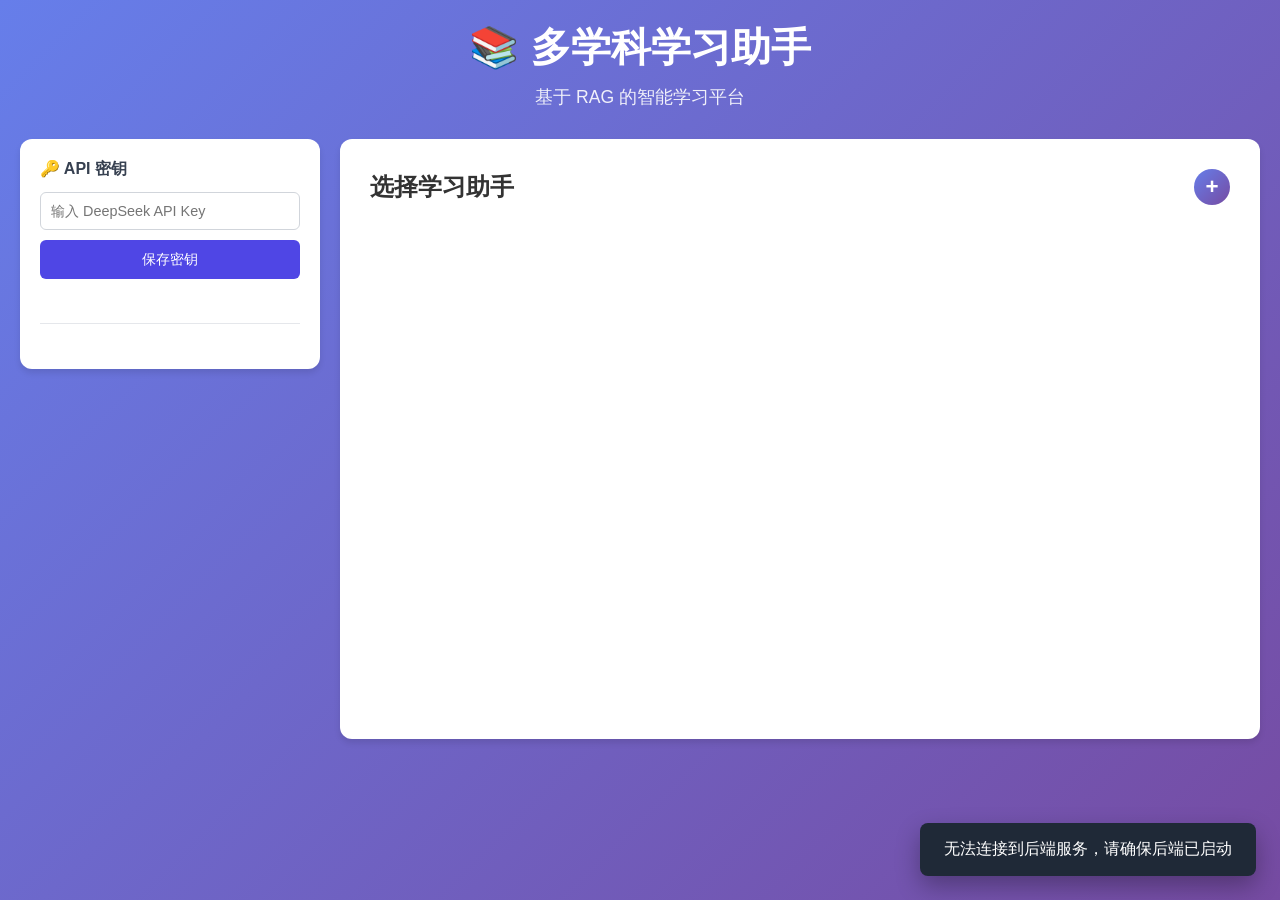
==== frontend/index.html @ 47f8e4e0 "feat/file upload optimization" ====
<!DOCTYPE html>
<html lang="zh-CN">
<head>
    <meta charset="UTF-8">
    <meta name="viewport" content="width=device-width, initial-scale=1.0">
    <title>多学科学习助手</title>
    <link rel="stylesheet" href="css/styles.css?v=3">
</head>
<body>
    <div class="container">
        <!-- Header -->
        <header class="header">
            <h1>📚 多学科学习助手</h1>
            <p class="subtitle">基于 RAG 的智能学习平台</p>
        </header>

        <!-- Main Layout -->
        <div class="main-layout">
            <!-- Left Sidebar -->
            <aside class="sidebar">
                <!-- API Key Section -->
                <div class="section">
                    <h3>🔑 API 密钥</h3>
                    <input type="password" id="apiKeyInput" placeholder="输入 DeepSeek API Key">
                    <button id="saveApiKeyBtn" class="btn btn-primary">保存密钥</button>
                    <div id="apiKeyStatus" class="status-text"></div>
                </div>

                <!-- Assistant Selector -->
                <div class="section" id="assistantSelectorSection" style="display: none;">
                    <h3>🎯 当前助手</h3>
                    <div id="currentAssistant" class="current-assistant"></div>
                    <button id="changeAssistantBtn" class="btn btn-secondary">切换助手</button>
                </div>

                <!-- File Upload -->
                <div class="section" id="uploadSection" style="display: none;">
                    <h3>📤 上传资料</h3>
                    <div class="upload-zone" id="uploadZone">
                        <input type="file" id="fileInput" accept=".cpp,.h,.txt,.md,.pdf,.docx,.py,.c,.hpp" multiple style="display: none;">
                        <p>点击选择文件或拖拽到此处</p>
                        <p class="upload-hint">支持多文件上传</p>
                    </div>
                    <button id="uploadBtn" class="btn btn-primary">上传文件</button>
                    <div id="uploadStatus" class="status-text"></div>
                    <div id="uploadProgress" class="upload-progress" style="display: none;"></div>
                </div>

                <!-- File List -->
                <div class="section" id="fileListSection" style="display: none;">
                    <h3>📁 已上传文件</h3>
                    <div id="fileList" class="file-list"></div>
                </div>

                <!-- Knowledge Base Stats -->
                <div class="section" id="statsSection" style="display: none;">
                    <h3>📊 知识库统计</h3>
                    <div id="kbStats" class="stats-display"></div>
                    <button id="refreshStatsBtn" class="btn btn-secondary">刷新</button>
                </div>

                <!-- Actions -->
                <div class="section" id="actionsSection" style="display: none;">
                    <h3>⚙️ 操作</h3>
                    <button id="clearHistoryBtn" class="btn btn-warning">清空对话</button>
                    <button id="clearKbBtn" class="btn btn-danger">清空知识库</button>
                    <button id="generateQuizBtn" class="btn btn-success">生成测验</button>
                </div>
            </aside>

            <!-- Main Content Area -->
            <main class="content">
                <!-- Assistant Selection View -->
                <div id="assistantSelectionView" class="view active">
                    <div class="view-header">
                        <h2>选择学习助手</h2>
                        <button id="createAssistantBtn" class="btn-icon" title="创建新助手">+</button>
                    </div>
                    <div id="assistantCards" class="assistant-cards"></div>
                </div>

                <!-- Chat View -->
                <div id="chatView" class="view">
                    <div id="chatMessages" class="chat-messages"></div>
                    <div class="chat-input-container">
                        <textarea id="chatInput" placeholder="输入你的问题..." rows="3"></textarea>
                        <button id="sendBtn" class="btn btn-primary">发送</button>
                    </div>
                </div>

                <!-- Quiz View -->
                <div id="quizView" class="view">
                    <div id="quizContainer"></div>
                </div>
            </main>
        </div>
    </div>

    <!-- Toast Notification -->
    <div id="toast" class="toast"></div>

    <!-- Create Assistant Modal -->
    <div id="createAssistantModal" class="modal-overlay" style="display:none;">
        <div class="modal">
            <h3>创建新助手</h3>
            <label class="modal-label">名称</label>
            <input type="text" id="newAssistantName" placeholder="例如：高等数学" maxlength="30">
            <label class="modal-label">描述</label>
            <textarea id="newAssistantDesc" placeholder="简要描述该助手的教学范围和定位" rows="3" maxlength="200"></textarea>
            <div class="modal-actions">
                <button id="cancelCreateBtn" class="btn btn-secondary">取消</button>
                <button id="confirmCreateBtn" class="btn btn-primary">创建</button>
            </div>
        </div>
    </div>

    <!-- Scripts -->
    <script src="js/api.js?v=3"></script>
    <script src="js/chat.js?v=3"></script>
    <script src="js/quiz.js?v=3"></script>
    <script src="js/upload.js?v=3"></script>
    <script src="js/app.js?v=3"></script>
</body>
</html>
---- frontend/css/styles.css ----
/* Reset and Base Styles */
* {
    margin: 0;
    padding: 0;
    box-sizing: border-box;
}

body {
    font-family: -apple-system, BlinkMacSystemFont, 'Segoe UI', 'PingFang SC', 'Hiragino Sans GB', 'Microsoft YaHei', sans-serif;
    background: linear-gradient(135deg, #667eea 0%, #764ba2 100%);
    min-height: 100vh;
    color: #333;
}

.container {
    max-width: 1400px;
    margin: 0 auto;
    padding: 20px;
}

/* Header */
.header {
    text-align: center;
    color: white;
    margin-bottom: 30px;
}

.header h1 {
    font-size: 2.5rem;
    margin-bottom: 10px;
}

.subtitle {
    font-size: 1.1rem;
    opacity: 0.9;
}

/* Main Layout */
.main-layout {
    display: grid;
    grid-template-columns: 300px 1fr;
    gap: 20px;
    min-height: 600px;
}

/* Sidebar */
.sidebar {
    background: white;
    border-radius: 12px;
    padding: 20px;
    box-shadow: 0 4px 6px rgba(0, 0, 0, 0.1);
    height: fit-content;
}

.section {
    margin-bottom: 25px;
    padding-bottom: 20px;
    border-bottom: 1px solid #e5e7eb;
}

.section:last-child {
    border-bottom: none;
    margin-bottom: 0;
}

.section h3 {
    font-size: 1rem;
    margin-bottom: 12px;
    color: #374151;
}

/* Form Elements */
input[type="text"],
input[type="password"],
input[type="file"],
textarea {
    width: 100%;
    padding: 10px;
    border: 1px solid #d1d5db;
    border-radius: 6px;
    font-size: 0.9rem;
    margin-bottom: 10px;
}

input[type="file"] {
    padding: 8px;
    font-size: 0.85rem;
}

textarea {
    resize: vertical;
    font-family: inherit;
}

/* Buttons */
.btn {
    width: 100%;
    padding: 10px 16px;
    border: none;
    border-radius: 6px;
    font-size: 0.9rem;
    font-weight: 500;
    cursor: pointer;
    transition: all 0.2s;
}

.btn:hover {
    transform: translateY(-1px);
    box-shadow: 0 4px 8px rgba(0, 0, 0, 0.15);
}

.btn:active {
    transform: translateY(0);
}

.btn-primary {
    background: #4f46e5;
    color: white;
}

.btn-primary:hover {
    background: #4338ca;
}

.btn-secondary {
    background: #6b7280;
    color: white;
}

.btn-secondary:hover {
    background: #4b5563;
}

.btn-success {
    background: #10b981;
    color: white;
}

.btn-success:hover {
    background: #059669;
}

.btn-warning {
    background: #f59e0b;
    color: white;
}

.btn-warning:hover {
    background: #d97706;
}

.btn-danger {
    background: #ef4444;
    color: white;
}

.btn-danger:hover {
    background: #dc2626;
}

/* Status Text */
.status-text {
    font-size: 0.85rem;
    margin-top: 8px;
    padding: 8px;
    border-radius: 4px;
}

.status-text.success {
    background: #d1fae5;
    color: #065f46;
}

.status-text.error {
    background: #fee2e2;
    color: #991b1b;
}

.status-text.info {
    background: #dbeafe;
    color: #1e40af;
}

/* Upload Zone */
.upload-zone {
    border: 2px dashed #ccc;
    border-radius: 8px;
    padding: 20px;
    text-align: center;
    cursor: pointer;
    transition: all 0.3s;
    margin-bottom: 10px;
}

.upload-zone:hover,
.upload-zone.drag-over {
    border-color: #4f46e5;
    background: #f0f0ff;
}

.upload-hint {
    font-size: 0.85em;
    color: #666;
    margin-top: 4px;
}

/* Upload Progress */
.upload-progress {
    margin-top: 10px;
    max-height: 200px;
    overflow-y: auto;
}

.progress-item {
    padding: 4px 0;
    font-size: 0.9em;
}

.progress-item.success {
    color: #059669;
}

.progress-item.error {
    color: #dc2626;
}

.status-text.warning {
    background: #fef3c7;
    color: #92400e;
}

/* File List */
.file-list {
    max-height: 300px;
    overflow-y: auto;
}

.file-item {
    padding: 8px;
    margin: 4px 0;
    background: #f8f9fa;
    border-radius: 4px;
    display: flex;
    justify-content: space-between;
    align-items: center;
}

.file-info {
    flex: 1;
    font-size: 0.9em;
}

.file-name {
    font-weight: bold;
    margin-bottom: 2px;
}

.file-meta {
    color: #666;
    font-size: 0.85em;
}

.file-delete-btn {
    background: #dc3545;
    color: white;
    border: none;
    padding: 4px 8px;
    border-radius: 3px;
    cursor: pointer;
    font-size: 0.85em;
}

.file-delete-btn:hover {
    background: #c82333;
}

/* Current Assistant Display */
.current-assistant {
    padding: 12px;
    background: #f3f4f6;
    border-radius: 6px;
    margin-bottom: 10px;
}

.current-assistant .name {
    font-weight: 600;
    font-size: 1rem;
    margin-bottom: 4px;
}

.current-assistant .desc {
    font-size: 0.85rem;
    color: #6b7280;
}

/* Stats Display */
.stats-display {
    background: #f9fafb;
    padding: 12px;
    border-radius: 6px;
    font-size: 0.9rem;
    margin-bottom: 10px;
}

.stats-display div {
    margin-bottom: 6px;
}

.stats-display div:last-child {
    margin-bottom: 0;
}

.stats-display strong {
    color: #374151;
}

/* Content Area */
.content {
    background: white;
    border-radius: 12px;
    padding: 30px;
    box-shadow: 0 4px 6px rgba(0, 0, 0, 0.1);
    min-height: 600px;
}

/* Views */
.view {
    display: none;
}

.view.active {
    display: block;
}

/* Assistant Cards */
.view-header {
    display: flex;
    align-items: center;
    justify-content: space-between;
    gap: 12px;
}

.btn-icon {
    width: 36px;
    height: 36px;
    border-radius: 50%;
    border: none;
    background: linear-gradient(135deg, #667eea 0%, #764ba2 100%);
    color: white;
    font-size: 1.4rem;
    font-weight: 600;
    line-height: 1;
    cursor: pointer;
    display: flex;
    align-items: center;
    justify-content: center;
    transition: transform 0.2s, box-shadow 0.2s;
}

.btn-icon:hover {
    transform: scale(1.08);
    box-shadow: 0 4px 10px rgba(102, 126, 234, 0.4);
}

.assistant-cards {
    display: grid;
    grid-template-columns: repeat(auto-fit, minmax(280px, 1fr));
    gap: 20px;
    margin-top: 20px;
}

.assistant-card {
    position: relative;
    border: 2px solid #e5e7eb;
    border-radius: 12px;
    padding: 24px;
    cursor: pointer;
    transition: all 0.3s;
}

.assistant-card:hover {
    transform: translateY(-4px);
    box-shadow: 0 8px 16px rgba(0, 0, 0, 0.1);
}

.card-delete-btn {
    position: absolute;
    top: 8px;
    right: 8px;
    width: 28px;
    height: 28px;
    border-radius: 50%;
    border: none;
    background: transparent;
    color: #9ca3af;
    font-size: 1.4rem;
    line-height: 1;
    cursor: pointer;
    display: flex;
    align-items: center;
    justify-content: center;
    transition: background 0.2s, color 0.2s;
    z-index: 1;
}

.card-delete-btn:hover {
    background: #fee2e2;
    color: #ef4444;
}

.assistant-card .icon {
    font-size: 3rem;
    margin-bottom: 12px;
}

.assistant-card .name {
    font-size: 1.3rem;
    font-weight: 600;
    margin-bottom: 8px;
}

.assistant-card .description {
    font-size: 0.9rem;
    color: #6b7280;
    line-height: 1.5;
}

/* Chat Messages */
.chat-messages {
    height: 500px;
    overflow-y: auto;
    margin-bottom: 20px;
    padding: 20px;
    background: #f9fafb;
    border-radius: 8px;
}

.message {
    margin-bottom: 16px;
    padding: 12px 16px;
    border-radius: 8px;
    max-width: 80%;
}

.message.user {
    background: #4f46e5;
    color: white;
    margin-left: auto;
}

.message.assistant {
    background: white;
    border: 1px solid #e5e7eb;
}

.message.system {
    background: #fef3c7;
    border: 1px solid #fbbf24;
    max-width: 100%;
    text-align: center;
    font-size: 0.9rem;
}

.message pre {
    background: #1f2937;
    color: #f9fafb;
    padding: 12px;
    border-radius: 6px;
    overflow-x: auto;
    margin: 8px 0;
}

.message code {
    background: #e5e7eb;
    padding: 2px 6px;
    border-radius: 3px;
    font-family: 'Courier New', monospace;
    font-size: 0.9em;
}

.message pre code {
    background: none;
    padding: 0;
}

/* Chat Input */
.chat-input-container {
    display: flex;
    gap: 10px;
}

.chat-input-container textarea {
    flex: 1;
    margin-bottom: 0;
}

.chat-input-container .btn {
    width: auto;
    padding: 10px 24px;
}

/* Quiz Container */
.quiz-header {
    margin-bottom: 24px;
    padding-bottom: 16px;
    border-bottom: 2px solid #e5e7eb;
}

.quiz-header h2 {
    margin-bottom: 8px;
}

.quiz-info {
    font-size: 0.9rem;
    color: #6b7280;
}

.question {
    background: #f9fafb;
    padding: 20px;
    border-radius: 8px;
    margin-bottom: 20px;
    border-left: 4px solid #4f46e5;
}

.question-header {
    font-weight: 600;
    margin-bottom: 12px;
    color: #374151;
}

.question-text {
    margin-bottom: 16px;
    line-height: 1.6;
}

.options {
    margin-bottom: 12px;
}

.option {
    padding: 10px;
    margin-bottom: 8px;
    background: white;
    border: 1px solid #d1d5db;
    border-radius: 6px;
    cursor: pointer;
    transition: all 0.2s;
}

.option:hover {
    background: #f3f4f6;
    border-color: #4f46e5;
}

.option input[type="radio"] {
    margin-right: 8px;
}

.answer-input {
    width: 100%;
    min-height: 100px;
    padding: 12px;
    border: 1px solid #d1d5db;
    border-radius: 6px;
    font-family: inherit;
}

.quiz-actions {
    display: flex;
    gap: 12px;
    margin-top: 24px;
}

.quiz-actions .btn {
    width: auto;
    padding: 12px 24px;
}

/* Quiz Results */
.quiz-results {
    margin-top: 24px;
}

.score-display {
    background: #dbeafe;
    padding: 20px;
    border-radius: 8px;
    text-align: center;
    margin-bottom: 24px;
}

.score-display .score {
    font-size: 2.5rem;
    font-weight: 700;
    color: #1e40af;
}

.result-item {
    background: white;
    border: 1px solid #e5e7eb;
    border-radius: 8px;
    padding: 16px;
    margin-bottom: 16px;
}

.result-item.correct {
    border-left: 4px solid #10b981;
}

.result-item.incorrect {
    border-left: 4px solid #ef4444;
}

.result-item.partial {
    border-left: 4px solid #f59e0b;
}

/* Toast Notification */
.toast {
    position: fixed;
    bottom: 24px;
    right: 24px;
    background: #1f2937;
    color: white;
    padding: 16px 24px;
    border-radius: 8px;
    box-shadow: 0 10px 25px rgba(0, 0, 0, 0.3);
    transform: translateY(100px);
    opacity: 0;
    transition: all 0.3s;
    z-index: 1000;
}

.toast.show {
    transform: translateY(0);
    opacity: 1;
}

/* Loading Spinner */
.loading {
    display: inline-block;
    width: 16px;
    height: 16px;
    border: 2px solid #f3f4f6;
    border-top-color: #4f46e5;
    border-radius: 50%;
    animation: spin 0.8s linear infinite;
}

@keyframes spin {
    to { transform: rotate(360deg); }
}

/* Responsive Design */
@media (max-width: 768px) {
    .main-layout {
        grid-template-columns: 1fr;
    }

    .sidebar {
        order: 2;
    }

    .content {
        order: 1;
    }

    .assistant-cards {
        grid-template-columns: 1fr;
    }

    .chat-messages {
        height: 400px;
    }

    .message {
        max-width: 90%;
    }
}

/* Modal */
.modal-overlay {
    position: fixed;
    inset: 0;
    background: rgba(0, 0, 0, 0.5);
    display: flex;
    align-items: center;
    justify-content: center;
    z-index: 999;
}

.modal {
    background: white;
    border-radius: 12px;
    padding: 24px;
    width: 90%;
    max-width: 440px;
    box-shadow: 0 20px 40px rgba(0, 0, 0, 0.2);
    animation: modal-in 0.2s ease-out;
}

@keyframes modal-in {
    from { transform: translateY(20px); opacity: 0; }
    to { transform: translateY(0); opacity: 1; }
}

.modal h3 {
    margin-bottom: 16px;
    color: #374151;
}

.modal-label {
    display: block;
    font-size: 0.85rem;
    color: #6b7280;
    margin-bottom: 4px;
    margin-top: 8px;
}

.modal input[type="text"],
.modal textarea {
    width: 100%;
    margin-bottom: 4px;
}

.modal-actions {
    display: flex;
    gap: 12px;
    justify-content: flex-end;
    margin-top: 20px;
}

.modal-actions .btn {
    width: auto;
    padding: 8px 20px;
}
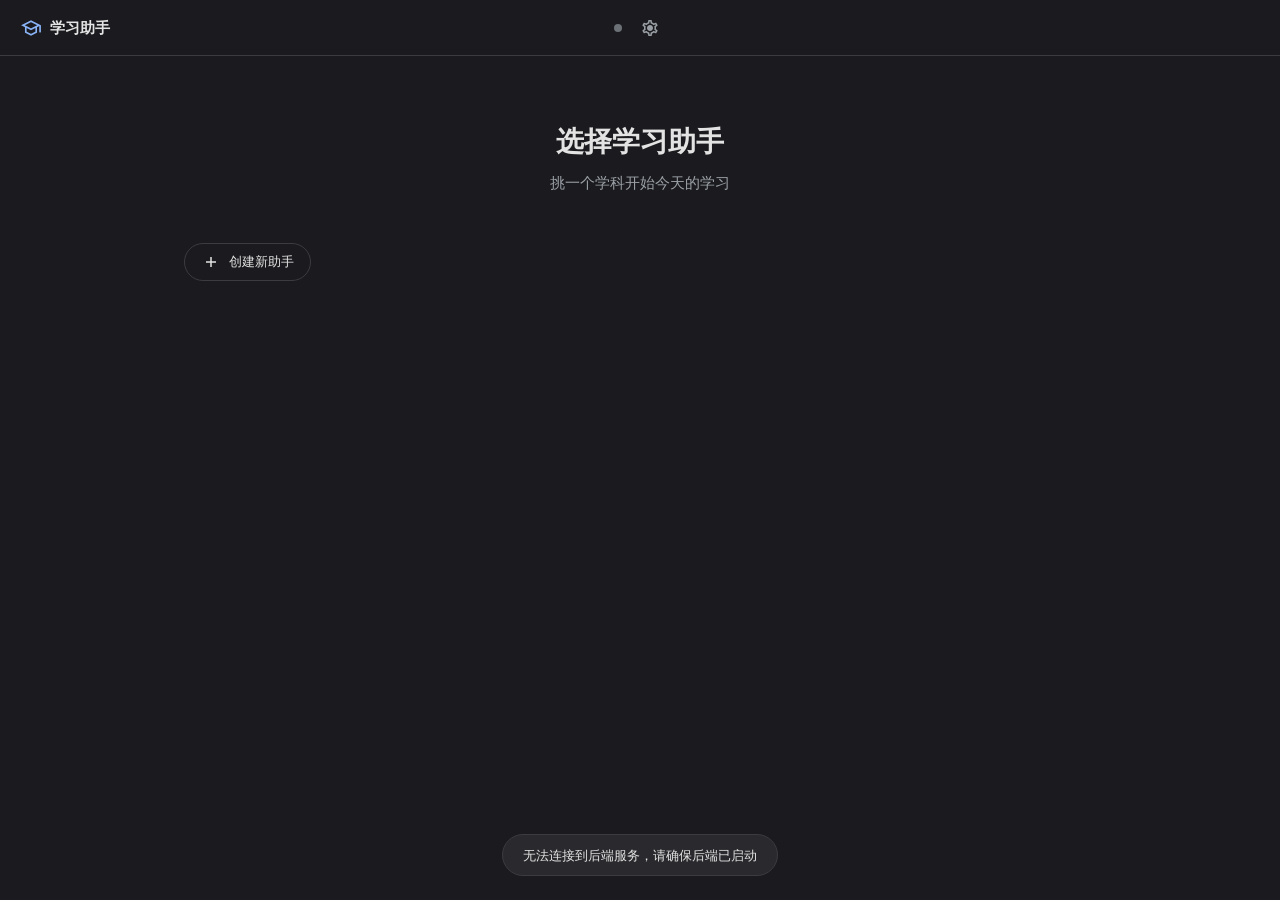
==== commit 89235f1f: "refactor:前端重构" ====
--- a/frontend/index.html
+++ b/frontend/index.html
@@ -4,105 +4,250 @@
     <meta charset="UTF-8">
     <meta name="viewport" content="width=device-width, initial-scale=1.0">
     <title>多学科学习助手</title>
-    <link rel="stylesheet" href="css/styles.css?v=3">
+    <link rel="preconnect" href="https://fonts.googleapis.com">
+    <link rel="preconnect" href="https://fonts.gstatic.com" crossorigin>
+    <link href="https://fonts.googleapis.com/css2?family=Inter:wght@400;500;600;700&display=swap" rel="stylesheet">
+    <link href="https://fonts.googleapis.com/css2?family=Material+Symbols+Outlined:opsz,wght,FILL,GRAD@20..48,400,0,0" rel="stylesheet">
+    <link rel="stylesheet" href="css/styles.css?v=8">
+    <link rel="stylesheet" href="js/vendor/jsmind.css">
 </head>
-<body>
-    <div class="container">
-        <!-- Header -->
-        <header class="header">
-            <h1>📚 多学科学习助手</h1>
-            <p class="subtitle">基于 RAG 的智能学习平台</p>
-        </header>
-
-        <!-- Main Layout -->
-        <div class="main-layout">
-            <!-- Left Sidebar -->
-            <aside class="sidebar">
-                <!-- API Key Section -->
-                <div class="section">
-                    <h3>🔑 API 密钥</h3>
-                    <input type="password" id="apiKeyInput" placeholder="输入 DeepSeek API Key">
-                    <button id="saveApiKeyBtn" class="btn btn-primary">保存密钥</button>
-                    <div id="apiKeyStatus" class="status-text"></div>
-                </div>
-
-                <!-- Assistant Selector -->
-                <div class="section" id="assistantSelectorSection" style="display: none;">
-                    <h3>🎯 当前助手</h3>
-                    <div id="currentAssistant" class="current-assistant"></div>
-                    <button id="changeAssistantBtn" class="btn btn-secondary">切换助手</button>
-                </div>
-
-                <!-- File Upload -->
-                <div class="section" id="uploadSection" style="display: none;">
-                    <h3>📤 上传资料</h3>
+<body class="theme-dark is-assistant-selection">
+    <!-- Mobile drawer toggles -->
+    <button id="mobileSourcesBtn" class="mobile-drawer-toggle mobile-drawer-toggle--left" title="资料">
+        <span class="material-symbols-outlined">folder</span>
+    </button>
+    <button id="mobileStudioBtn" class="mobile-drawer-toggle mobile-drawer-toggle--right" title="工作室">
+        <span class="material-symbols-outlined">widgets</span>
+    </button>
+
+    <!-- Header -->
+    <header class="app-header">
+        <div class="app-header__brand">
+            <span class="material-symbols-outlined brand-icon">school</span>
+            <span class="brand-text">学习助手</span>
+        </div>
+        <div class="app-header__current" id="headerCurrent" aria-live="polite"></div>
+        <div class="app-header__actions">
+            <span id="apiKeyStatus" class="api-key-dot is-unset" title="API Key 未配置"></span>
+            <button id="openSettingsBtn" class="icon-btn" title="设置">
+                <span class="material-symbols-outlined">settings</span>
+            </button>
+        </div>
+    </header>
+
+    <!-- App shell: Sources | Main | Studio -->
+    <main class="app-shell">
+        <!-- Sources Panel (left) -->
+        <aside class="sources-panel" id="sourcesPanel">
+            <div class="panel-header">
+                <span class="material-symbols-outlined panel-header__icon">folder_open</span>
+                <span>资料</span>
+            </div>
+            <div class="panel-body">
+                <section class="panel-section" id="uploadSection">
+                    <h3 class="panel-section__title">上传资料</h3>
                     <div class="upload-zone" id="uploadZone">
                         <input type="file" id="fileInput" accept=".cpp,.h,.txt,.md,.pdf,.docx,.py,.c,.hpp" multiple style="display: none;">
-                        <p>点击选择文件或拖拽到此处</p>
-                        <p class="upload-hint">支持多文件上传</p>
-                    </div>
-                    <button id="uploadBtn" class="btn btn-primary">上传文件</button>
+                        <span class="material-symbols-outlined upload-zone__icon">upload_file</span>
+                        <p class="upload-zone__primary">点击或拖拽文件</p>
+                        <p class="upload-zone__hint">支持多文件，最大 50MB</p>
+                    </div>
+                    <button id="uploadBtn" class="btn btn-primary btn-full">上传文件</button>
                     <div id="uploadStatus" class="status-text"></div>
                     <div id="uploadProgress" class="upload-progress" style="display: none;"></div>
-                </div>
-
-                <!-- File List -->
-                <div class="section" id="fileListSection" style="display: none;">
-                    <h3>📁 已上传文件</h3>
+                </section>
+
+                <section class="panel-section" id="fileListSection">
+                    <h3 class="panel-section__title">已上传文件</h3>
                     <div id="fileList" class="file-list"></div>
-                </div>
-
-                <!-- Knowledge Base Stats -->
-                <div class="section" id="statsSection" style="display: none;">
-                    <h3>📊 知识库统计</h3>
+                </section>
+
+                <section class="panel-section" id="statsSection">
+                    <h3 class="panel-section__title">知识库统计</h3>
                     <div id="kbStats" class="stats-display"></div>
-                    <button id="refreshStatsBtn" class="btn btn-secondary">刷新</button>
-                </div>
-
-                <!-- Actions -->
-                <div class="section" id="actionsSection" style="display: none;">
-                    <h3>⚙️ 操作</h3>
-                    <button id="clearHistoryBtn" class="btn btn-warning">清空对话</button>
-                    <button id="clearKbBtn" class="btn btn-danger">清空知识库</button>
-                    <button id="generateQuizBtn" class="btn btn-success">生成测验</button>
-                </div>
-            </aside>
-
-            <!-- Main Content Area -->
-            <main class="content">
-                <!-- Assistant Selection View -->
-                <div id="assistantSelectionView" class="view active">
-                    <div class="view-header">
-                        <h2>选择学习助手</h2>
-                        <button id="createAssistantBtn" class="btn-icon" title="创建新助手">+</button>
+                    <button id="refreshStatsBtn" class="btn btn-secondary btn-sm">刷新</button>
+                </section>
+            </div>
+        </aside>
+
+        <!-- Main Panel (center) -->
+        <section class="main-panel">
+            <!-- Assistant Selection View -->
+            <div id="assistantSelectionView" class="view active">
+                <div class="selection-container">
+                    <div class="selection-header">
+                        <h1 class="selection-title">选择学习助手</h1>
+                        <p class="selection-subtitle">挑一个学科开始今天的学习</p>
                     </div>
                     <div id="assistantCards" class="assistant-cards"></div>
-                </div>
-
-                <!-- Chat View -->
-                <div id="chatView" class="view">
-                    <div id="chatMessages" class="chat-messages"></div>
-                    <div class="chat-input-container">
-                        <textarea id="chatInput" placeholder="输入你的问题..." rows="3"></textarea>
-                        <button id="sendBtn" class="btn btn-primary">发送</button>
-                    </div>
-                </div>
-
-                <!-- Quiz View -->
-                <div id="quizView" class="view">
-                    <div id="quizContainer"></div>
-                </div>
-            </main>
-        </div>
-    </div>
+                    <button id="createAssistantBtn" class="btn btn-secondary create-assistant-btn">
+                        <span class="material-symbols-outlined">add</span>
+                        <span>创建新助手</span>
+                    </button>
+                </div>
+            </div>
+
+            <!-- Chat View -->
+            <div id="chatView" class="view">
+                <div class="chat-toolbar">
+                    <span id="currentSessionTitle" class="current-session-title">新对话</span>
+                    <div class="chat-toolbar-actions">
+                        <button id="exportSessionBtn" class="icon-btn" title="导出对话">
+                            <span class="material-symbols-outlined">download</span>
+                        </button>
+                    </div>
+                </div>
+                <div id="chatMessages" class="chat-messages"></div>
+                <div class="chat-input-wrap">
+                    <div class="chat-input-card">
+                        <textarea id="chatInput" placeholder="输入你的问题..." rows="1"></textarea>
+                        <button id="sendBtn" class="send-btn" title="发送">
+                            <span class="material-symbols-outlined">arrow_upward</span>
+                        </button>
+                    </div>
+                </div>
+            </div>
+
+            <!-- Quiz View -->
+            <div id="quizView" class="view">
+                <div id="quizContainer" class="quiz-container"></div>
+            </div>
+
+            <!-- Mind-Map View -->
+            <div id="mindmapView" class="view">
+                <div class="mindmap-toolbar">
+                    <span id="currentMindmapTitle" class="current-mindmap-title">未选择</span>
+                    <div class="mindmap-toolbar-actions">
+                        <span id="mindmapSaveStatus" class="mindmap-save-status"></span>
+                        <span id="mindmapAiStatus" class="mindmap-ai-status" style="display:none;">
+                            <span class="ai-status-text">AI 正在生成…</span>
+                            <button id="mindmapCancelAiBtn" class="btn btn-danger btn-sm">取消</button>
+                        </span>
+                        <button id="mindmapCopyBtn" class="icon-btn" title="复制为 Markdown">
+                            <span class="material-symbols-outlined">content_copy</span>
+                        </button>
+                        <button id="mindmapExportBtn" class="icon-btn" title="导出 Markdown">
+                            <span class="material-symbols-outlined">download</span>
+                        </button>
+                    </div>
+                </div>
+                <div id="mindmapEmptyHint" class="mindmap-empty-hint">
+                    <span class="material-symbols-outlined mindmap-empty-icon">account_tree</span>
+                    <p>用思维导图整理你正在学习的概念。</p>
+                    <p class="mindmap-empty-sub">AI 可以帮你生成初始结构、扩展节点、补充笔记。</p>
+                    <div class="mindmap-empty-actions">
+                        <button id="emptyNewBlankBtn" class="btn btn-secondary">空白思维导图</button>
+                        <button id="emptyNewAiBtn" class="btn btn-primary">AI 生成思维导图</button>
+                    </div>
+                </div>
+                <div id="mindmapCanvas" class="mindmap-canvas"></div>
+                <div id="mindmapNotePanel" class="mindmap-note-panel" style="display:none;">
+                    <div class="mindmap-note-header">
+                        <span id="mindmapNoteTitle">节点笔记</span>
+                        <button id="mindmapNoteCloseBtn" class="icon-btn" title="关闭">
+                            <span class="material-symbols-outlined">close</span>
+                        </button>
+                    </div>
+                    <div id="mindmapNoteBody" class="mindmap-note-body"></div>
+                    <div class="mindmap-note-actions">
+                        <button id="mindmapNoteAiBtn" class="btn btn-secondary btn-sm">AI 生成笔记</button>
+                        <button id="mindmapNoteEditBtn" class="btn btn-secondary btn-sm">编辑</button>
+                    </div>
+                </div>
+            </div>
+        </section>
+
+        <!-- Studio Panel (right) -->
+        <aside class="studio-panel" id="studioPanel">
+            <div class="panel-header">
+                <span class="material-symbols-outlined panel-header__icon">widgets</span>
+                <span>工作室</span>
+            </div>
+            <div class="panel-body">
+                <div class="studio-tools">
+                    <button id="generateQuizBtn" class="tool-btn">
+                        <span class="material-symbols-outlined">quiz</span>
+                        <span class="tool-btn__label">生成测验</span>
+                    </button>
+                    <button id="openMindmapBtn" class="tool-btn">
+                        <span class="material-symbols-outlined">account_tree</span>
+                        <span class="tool-btn__label">思维导图</span>
+                    </button>
+                    <button id="memoryBtn" class="tool-btn">
+                        <span class="material-symbols-outlined">edit_note</span>
+                        <span class="tool-btn__label">长期备忘</span>
+                    </button>
+                </div>
+
+                <div class="studio-list">
+                    <div id="sessionListContainer" class="list-container" data-view="chat">
+                        <div class="list-header">
+                            <span class="list-header__title">对话</span>
+                            <button id="newSessionBtn" class="icon-btn icon-btn--sm" title="新建对话">
+                                <span class="material-symbols-outlined">add</span>
+                            </button>
+                        </div>
+                        <div id="sessionList" class="session-list"></div>
+                    </div>
+
+                    <div id="mindmapListContainer" class="list-container" data-view="mindmap" hidden>
+                        <div class="list-header">
+                            <span class="list-header__title">思维导图</span>
+                            <div class="list-header__actions">
+                                <button id="newBlankMindmapBtn" class="icon-btn icon-btn--sm" title="新建空白">
+                                    <span class="material-symbols-outlined">add</span>
+                                </button>
+                                <button id="newAiMindmapBtn" class="icon-btn icon-btn--sm" title="AI 生成">
+                                    <span class="material-symbols-outlined">auto_awesome</span>
+                                </button>
+                            </div>
+                        </div>
+                        <div id="mindmapList" class="mindmap-list"></div>
+                    </div>
+                </div>
+            </div>
+        </aside>
+    </main>
 
     <!-- Toast Notification -->
     <div id="toast" class="toast"></div>
 
+    <!-- Settings Drawer -->
+    <div id="settingsDrawer" class="modal-overlay" style="display:none;">
+        <div class="modal modal--drawer">
+            <div class="modal-header">
+                <h3>设置</h3>
+                <button id="closeSettingsBtn" class="icon-btn" title="关闭">
+                    <span class="material-symbols-outlined">close</span>
+                </button>
+            </div>
+            <section class="modal-section">
+                <label class="modal-label">DeepSeek API Key</label>
+                <input type="password" id="apiKeyInput" placeholder="输入 DeepSeek API Key">
+                <button id="saveApiKeyBtn" class="btn btn-primary btn-full">保存密钥</button>
+            </section>
+            <section class="modal-section" id="assistantSelectorSection" style="display:none;">
+                <label class="modal-label">当前助手</label>
+                <div id="currentAssistant" class="current-assistant"></div>
+                <button id="changeAssistantBtn" class="btn btn-secondary btn-full">切换助手</button>
+            </section>
+            <section class="modal-section" id="actionsSection" style="display:none;">
+                <label class="modal-label">数据管理</label>
+                <button id="clearHistoryBtn" class="btn btn-danger btn-full">清空当前对话</button>
+                <button id="clearKbBtn" class="btn btn-danger btn-full">清空知识库</button>
+            </section>
+        </div>
+    </div>
+
     <!-- Create Assistant Modal -->
     <div id="createAssistantModal" class="modal-overlay" style="display:none;">
         <div class="modal">
-            <h3>创建新助手</h3>
+            <div class="modal-header">
+                <h3>创建新助手</h3>
+                <button id="cancelCreateBtnIcon" class="icon-btn" title="关闭" data-close-target="createAssistantModal">
+                    <span class="material-symbols-outlined">close</span>
+                </button>
+            </div>
             <label class="modal-label">名称</label>
             <input type="text" id="newAssistantName" placeholder="例如：高等数学" maxlength="30">
             <label class="modal-label">描述</label>
@@ -114,11 +259,129 @@
         </div>
     </div>
 
+    <!-- Quiz Options Modal -->
+    <div id="quizOptionsModal" class="modal-overlay" style="display:none;">
+        <div class="modal">
+            <div class="modal-header">
+                <h3>生成测验</h3>
+            </div>
+            <label class="modal-label" for="quizOptCount">题目数量 (1-30)</label>
+            <input type="number" id="quizOptCount" min="1" max="30" value="5">
+            <label class="modal-label" for="quizOptDifficulty">难度</label>
+            <select id="quizOptDifficulty">
+                <option value="easy">简单</option>
+                <option value="medium" selected>中等</option>
+                <option value="hard">困难</option>
+            </select>
+            <label class="modal-label" for="quizOptType">题型</label>
+            <select id="quizOptType">
+                <option value="mixed" selected>混合</option>
+                <option value="single_choice">单选</option>
+                <option value="short_answer">简答</option>
+                <option value="code_reading">代码阅读</option>
+                <option value="proof">证明</option>
+            </select>
+            <label class="modal-label" for="quizOptTopic">主题（可选）</label>
+            <input type="text" id="quizOptTopic" placeholder="留空则使用当前助手主题" maxlength="100">
+            <div class="modal-actions">
+                <button id="cancelQuizOptBtn" class="btn btn-secondary">取消</button>
+                <button id="confirmQuizOptBtn" class="btn btn-primary">开始生成</button>
+            </div>
+        </div>
+    </div>
+
+    <!-- Memory Note Modal -->
+    <div id="memoryModal" class="modal-overlay" style="display:none;">
+        <div class="modal">
+            <div class="modal-header">
+                <h3>长期备忘</h3>
+            </div>
+            <p class="modal-hint">这段文字会附加到系统提示中，让助手记住你的长期偏好（学习目标、知识背景、答题风格等）。</p>
+            <textarea id="memoryNoteInput" placeholder="例如：我正在准备 408 考研，C++ 基础一般，回答时多用类比，代码请详细注释。" rows="6" maxlength="4000"></textarea>
+            <div class="modal-actions">
+                <button id="cancelMemoryBtn" class="btn btn-secondary">取消</button>
+                <button id="saveMemoryBtn" class="btn btn-primary">保存</button>
+            </div>
+        </div>
+    </div>
+
+    <!-- Mind-Map: New Blank Modal -->
+    <div id="mindmapNewBlankModal" class="modal-overlay" style="display:none;">
+        <div class="modal">
+            <div class="modal-header">
+                <h3>新建空白思维导图</h3>
+            </div>
+            <label class="modal-label" for="mindmapBlankTitle">标题</label>
+            <input type="text" id="mindmapBlankTitle" placeholder="例如：红黑树" maxlength="60">
+            <div class="modal-actions">
+                <button id="cancelMindmapBlankBtn" class="btn btn-secondary">取消</button>
+                <button id="confirmMindmapBlankBtn" class="btn btn-primary">创建</button>
+            </div>
+        </div>
+    </div>
+
+    <!-- Mind-Map: New AI Modal -->
+    <div id="mindmapNewAiModal" class="modal-overlay" style="display:none;">
+        <div class="modal">
+            <div class="modal-header">
+                <h3>AI 生成思维导图</h3>
+            </div>
+            <label class="modal-label" for="mindmapAiTopic">主题</label>
+            <input type="text" id="mindmapAiTopic" placeholder="例如：红黑树" maxlength="60">
+            <label class="modal-label" for="mindmapAiTitle">标题（可选，留空使用主题）</label>
+            <input type="text" id="mindmapAiTitle" placeholder="例如：红黑树复习图" maxlength="60">
+            <label class="modal-label" for="mindmapAiDepth">深度（1-3 层）</label>
+            <select id="mindmapAiDepth">
+                <option value="1">1 层</option>
+                <option value="2" selected>2 层</option>
+                <option value="3">3 层</option>
+            </select>
+            <label class="modal-label" for="mindmapAiWidth">每节点子节点数（2-8）</label>
+            <input type="number" id="mindmapAiWidth" min="2" max="8" value="4">
+            <div class="modal-actions">
+                <button id="cancelMindmapAiBtn" class="btn btn-secondary">取消</button>
+                <button id="confirmMindmapAiBtn" class="btn btn-primary">开始生成</button>
+            </div>
+        </div>
+    </div>
+
+    <!-- Mind-Map: Rename Modal -->
+    <div id="mindmapRenameModal" class="modal-overlay" style="display:none;">
+        <div class="modal">
+            <div class="modal-header">
+                <h3>重命名</h3>
+            </div>
+            <label class="modal-label" for="mindmapRenameInput">新名称</label>
+            <input type="text" id="mindmapRenameInput" maxlength="60">
+            <div class="modal-actions">
+                <button id="cancelMindmapRenameBtn" class="btn btn-secondary">取消</button>
+                <button id="confirmMindmapRenameBtn" class="btn btn-primary">保存</button>
+            </div>
+        </div>
+    </div>
+
+    <!-- Mind-Map: Node Edit Modal -->
+    <div id="mindmapNodeEditModal" class="modal-overlay" style="display:none;">
+        <div class="modal">
+            <div class="modal-header">
+                <h3 id="mindmapNodeEditTitle">编辑节点</h3>
+            </div>
+            <label class="modal-label" for="mindmapNodeEditInput">内容</label>
+            <textarea id="mindmapNodeEditInput" rows="4" maxlength="2000"></textarea>
+            <div class="modal-actions">
+                <button id="cancelMindmapNodeEditBtn" class="btn btn-secondary">取消</button>
+                <button id="confirmMindmapNodeEditBtn" class="btn btn-primary">保存</button>
+            </div>
+        </div>
+    </div>
+
     <!-- Scripts -->
-    <script src="js/api.js?v=3"></script>
-    <script src="js/chat.js?v=3"></script>
-    <script src="js/quiz.js?v=3"></script>
-    <script src="js/upload.js?v=3"></script>
-    <script src="js/app.js?v=3"></script>
+    <script src="js/vendor/jsmind.js"></script>
+    <script src="js/api.js?v=8"></script>
+    <script src="js/chat.js?v=8"></script>
+    <script src="js/quiz.js?v=8"></script>
+    <script src="js/upload.js?v=8"></script>
+    <script src="js/mindmap.js?v=8"></script>
+    <script src="js/app.js?v=8"></script>
 </body>
 </html>
--- a/frontend/css/styles.css
+++ b/frontend/css/styles.css
@@ -1,737 +1,1245 @@
-/* Reset and Base Styles */
-* {
-    margin: 0;
+/* =========================================================================
+ * Design Tokens (Dark only, NotebookLM-inspired)
+ * ========================================================================= */
+:root {
+    /* Colors */
+    --bg:           #1B1B1F;
+    --panel:        #2A2A2E;
+    --panel-hover:  #33333A;
+    --panel-elev:   #313137;
+    --border:       #3C3C40;
+    --border-hover: #4A4A4F;
+    --text:         #E3E3E3;
+    --text-dim:     #9AA0A6;
+    --text-mute:    #6B7176;
+    --accent:       #8AB4F8;
+    --accent-soft:  rgba(138, 180, 248, 0.12);
+    --accent-strong:#A6C5FA;
+    --code-bg:      #0F0F10;
+    --danger:       #F28B82;
+    --danger-soft:  rgba(242, 139, 130, 0.10);
+    --warn:         #FDD663;
+    --ok:           #81C995;
+
+    /* Radii */
+    --r-pill:  24px;
+    --r-card:  16px;
+    --r-small: 8px;
+    --r-full:  9999px;
+
+    /* Spacing */
+    --sp-1: 4px;
+    --sp-2: 8px;
+    --sp-3: 12px;
+    --sp-4: 16px;
+    --sp-5: 20px;
+    --sp-6: 24px;
+    --sp-8: 32px;
+
+    /* Layout */
+    --header-h: 56px;
+    --sidebar-w: 280px;
+    --studio-w: 280px;
+
+    /* Type */
+    --fs-xs: 11px;
+    --fs-sm: 13px;
+    --fs-base: 14px;
+    --fs-md: 15px;
+    --fs-lg: 18px;
+    --fs-xl: 22px;
+    --fs-2xl: 28px;
+
+    /* Transitions */
+    --t-fast: 120ms ease;
+    --t-base: 180ms ease;
+}
+
+/* =========================================================================
+ * Reset / Base
+ * ========================================================================= */
+*, *::before, *::after { margin: 0; padding: 0; box-sizing: border-box; }
+
+html, body { height: 100%; }
+
+body {
+    font-family: 'Inter', -apple-system, BlinkMacSystemFont, 'Segoe UI', 'PingFang SC', 'Microsoft YaHei', sans-serif;
+    background: var(--bg);
+    color: var(--text);
+    font-size: var(--fs-base);
+    line-height: 1.55;
+    -webkit-font-smoothing: antialiased;
+    -moz-osx-font-smoothing: grayscale;
+    overflow: hidden;
+}
+
+button, input, select, textarea {
+    font-family: inherit;
+    font-size: inherit;
+    color: inherit;
+}
+
+button { background: none; border: none; cursor: pointer; }
+
+input, textarea, select {
+    background: var(--bg);
+    color: var(--text);
+    border: 1px solid var(--border);
+    border-radius: var(--r-small);
+    padding: 10px 12px;
+    width: 100%;
+    transition: border-color var(--t-fast);
+}
+input:hover, textarea:hover, select:hover { border-color: var(--border-hover); }
+input:focus, textarea:focus, select:focus { outline: none; border-color: var(--accent); }
+
+textarea { resize: vertical; line-height: 1.6; }
+
+a { color: var(--accent); text-decoration: none; }
+a:hover { text-decoration: underline; }
+
+::selection { background: rgba(138, 180, 248, 0.30); color: #FFF; }
+
+/* Scrollbar */
+*::-webkit-scrollbar { width: 8px; height: 8px; }
+*::-webkit-scrollbar-track { background: transparent; }
+*::-webkit-scrollbar-thumb { background: var(--border); border-radius: var(--r-full); }
+*::-webkit-scrollbar-thumb:hover { background: var(--border-hover); }
+* { scrollbar-width: thin; scrollbar-color: var(--border) transparent; }
+
+/* Focus ring (keyboard only) */
+:focus { outline: none; }
+:focus-visible { outline: 2px solid var(--accent); outline-offset: 2px; border-radius: var(--r-small); }
+
+/* Material Symbols size base */
+.material-symbols-outlined {
+    font-variation-settings: 'FILL' 0, 'wght' 400, 'GRAD' 0, 'opsz' 20;
+    font-size: 20px;
+    line-height: 1;
+    vertical-align: middle;
+    user-select: none;
+}
+
+/* =========================================================================
+ * Header
+ * ========================================================================= */
+.app-header {
+    height: var(--header-h);
+    display: grid;
+    grid-template-columns: 1fr auto 1fr;
+    align-items: center;
+    padding: 0 var(--sp-5);
+    background: var(--bg);
+    border-bottom: 1px solid var(--border);
+    position: relative;
+    z-index: 10;
+}
+
+.app-header__brand {
+    display: flex;
+    align-items: center;
+    gap: var(--sp-2);
+    font-weight: 600;
+    color: var(--text);
+}
+.brand-icon { font-size: 22px; color: var(--accent); }
+.brand-text { font-size: var(--fs-md); }
+
+.app-header__current {
+    display: flex;
+    align-items: center;
+    gap: var(--sp-2);
+    font-size: var(--fs-md);
+    color: var(--text);
+}
+.app-header__current:empty { display: none; }
+.brand-dot {
+    display: inline-block;
+    width: 8px;
+    height: 8px;
+    border-radius: var(--r-full);
+}
+
+.app-header__actions {
+    display: flex;
+    align-items: center;
+    justify-content: flex-end;
+    gap: var(--sp-3);
+}
+
+.api-key-dot {
+    display: inline-block;
+    width: 8px;
+    height: 8px;
+    border-radius: var(--r-full);
+    background: var(--text-mute);
+    transition: background var(--t-fast);
+}
+.api-key-dot.is-set { background: var(--ok); }
+.api-key-dot.is-unset { background: var(--text-mute); }
+
+/* =========================================================================
+ * App Shell
+ * ========================================================================= */
+.app-shell {
+    display: grid;
+    grid-template-columns: var(--sidebar-w) 1fr var(--studio-w);
+    height: calc(100vh - var(--header-h));
+    overflow: hidden;
+    gap: 0;
+}
+
+.sources-panel,
+.studio-panel {
+    background: var(--bg);
+    border-right: 1px solid var(--border);
+    display: flex;
+    flex-direction: column;
+    overflow: hidden;
+}
+.studio-panel { border-right: none; border-left: 1px solid var(--border); }
+
+.main-panel {
+    display: flex;
+    flex-direction: column;
+    background: var(--bg);
+    overflow: hidden;
+    position: relative;
+}
+
+.panel-header {
+    height: 44px;
+    display: flex;
+    align-items: center;
+    gap: var(--sp-2);
+    padding: 0 var(--sp-5);
+    border-bottom: 1px solid var(--border);
+    font-size: var(--fs-sm);
+    font-weight: 600;
+    color: var(--text-dim);
+    flex-shrink: 0;
+}
+.panel-header__icon { font-size: 18px; color: var(--text-dim); }
+
+.panel-body {
+    flex: 1;
+    overflow-y: auto;
+    padding: var(--sp-4);
+}
+
+.panel-section { margin-bottom: var(--sp-6); }
+.panel-section:last-child { margin-bottom: 0; }
+.panel-section__title {
+    font-size: var(--fs-xs);
+    font-weight: 600;
+    color: var(--text-mute);
+    text-transform: uppercase;
+    letter-spacing: 0.06em;
+    margin-bottom: var(--sp-3);
+}
+
+/* =========================================================================
+ * Assistant-selection mode: hide both side panels
+ * ========================================================================= */
+body.is-assistant-selection .sources-panel,
+body.is-assistant-selection .studio-panel {
+    display: none;
+}
+body.is-assistant-selection .app-shell {
+    grid-template-columns: 1fr;
+}
+body.is-assistant-selection .app-header__current { display: none; }
+
+body.is-quiz-fullscreen .sources-panel,
+body.is-quiz-fullscreen .studio-panel {
+    display: none;
+}
+body.is-quiz-fullscreen .app-shell {
+    grid-template-columns: 1fr;
+}
+
+/* =========================================================================
+ * Views
+ * ========================================================================= */
+.view { display: none; flex: 1; overflow: hidden; flex-direction: column; }
+.view.active { display: flex; }
+
+/* =========================================================================
+ * Assistant Selection
+ * ========================================================================= */
+.selection-container {
+    width: 100%;
+    max-width: 960px;
+    margin: 0 auto;
+    padding: var(--sp-8) var(--sp-6);
+    overflow-y: auto;
+}
+.selection-header {
+    margin: var(--sp-8) 0 var(--sp-6);
+    text-align: center;
+}
+.selection-title {
+    font-size: var(--fs-2xl);
+    font-weight: 600;
+    margin-bottom: var(--sp-2);
+}
+.selection-subtitle {
+    color: var(--text-dim);
+    font-size: var(--fs-md);
+}
+
+.assistant-cards {
+    display: grid;
+    grid-template-columns: repeat(auto-fill, minmax(260px, 1fr));
+    gap: var(--sp-4);
+    margin-bottom: var(--sp-6);
+}
+
+.assistant-card {
+    background: var(--panel);
+    border: 1px solid var(--border);
+    border-radius: var(--r-card);
+    padding: var(--sp-5);
+    cursor: pointer;
+    transition: background var(--t-fast), border-color var(--t-fast);
+    position: relative;
+    display: flex;
+    flex-direction: column;
+    gap: var(--sp-3);
+    min-height: 160px;
+}
+.assistant-card:hover {
+    background: var(--panel-hover);
+    border-color: var(--border-hover);
+}
+
+.assistant-card .badge {
+    width: 48px;
+    height: 48px;
+    border-radius: var(--r-full);
+    display: flex;
+    align-items: center;
+    justify-content: center;
+    color: #FFF;
+    flex-shrink: 0;
+}
+.assistant-card .badge .material-symbols-outlined { font-size: 26px; color: #FFF; }
+
+.assistant-card .name {
+    font-size: var(--fs-lg);
+    font-weight: 600;
+    color: var(--text);
+}
+.assistant-card .description {
+    font-size: var(--fs-sm);
+    color: var(--text-dim);
+    line-height: 1.5;
+}
+
+.assistant-card .card-delete-btn {
+    position: absolute;
+    top: var(--sp-3);
+    right: var(--sp-3);
+    width: 24px;
+    height: 24px;
+    border-radius: var(--r-full);
+    color: var(--text-mute);
+    background: transparent;
+    display: flex;
+    align-items: center;
+    justify-content: center;
+    font-size: 16px;
+    opacity: 0;
+    transition: opacity var(--t-fast), background var(--t-fast), color var(--t-fast);
+}
+.assistant-card:hover .card-delete-btn { opacity: 1; }
+.assistant-card .card-delete-btn:hover { background: var(--danger-soft); color: var(--danger); }
+
+.create-assistant-btn {
+    margin: 0 auto var(--sp-8);
+    display: inline-flex;
+    align-items: center;
+    gap: var(--sp-2);
+}
+
+/* =========================================================================
+ * Chat View
+ * ========================================================================= */
+.chat-toolbar {
+    height: 48px;
+    display: flex;
+    align-items: center;
+    justify-content: space-between;
+    padding: 0 var(--sp-5);
+    border-bottom: 1px solid var(--border);
+    flex-shrink: 0;
+}
+.current-session-title {
+    font-size: var(--fs-md);
+    font-weight: 500;
+    color: var(--text);
+    overflow: hidden;
+    text-overflow: ellipsis;
+    white-space: nowrap;
+}
+.chat-toolbar-actions { display: flex; gap: var(--sp-2); }
+
+.chat-messages {
+    flex: 1;
+    overflow-y: auto;
+    padding: var(--sp-6) var(--sp-5);
+    display: flex;
+    flex-direction: column;
+    gap: var(--sp-5);
+}
+
+.message {
+    display: flex;
+    gap: var(--sp-3);
+    align-items: flex-start;
+    position: relative;
+    max-width: 920px;
+    width: 100%;
+    margin: 0 auto;
+}
+
+/* user message: right-aligned pill bubble, max 70% width */
+.message.user {
+    justify-content: flex-end;
+}
+.message.user .message-body {
+    background: var(--panel);
+    border: 1px solid var(--border);
+    color: var(--text);
+    padding: 10px 16px;
+    border-radius: var(--r-pill);
+    max-width: 70%;
+    line-height: 1.6;
+    word-break: break-word;
+}
+
+/* assistant message: full-width, no bubble, with brand avatar */
+.message.assistant {
+    justify-content: flex-start;
+    align-items: flex-start;
+    gap: var(--sp-3);
+}
+.message.assistant::before {
+    content: '';
+    flex-shrink: 0;
+    width: 24px;
+    height: 24px;
+    border-radius: var(--r-full);
+    background: var(--brand-color, var(--accent));
+    margin-top: 4px;
+}
+.message.assistant .message-body {
+    flex: 1;
+    color: var(--text);
+    line-height: 1.7;
+    word-break: break-word;
+}
+
+.message.system .message-body {
+    width: 100%;
+    color: var(--text-dim);
+    font-size: var(--fs-sm);
+    text-align: center;
+    padding: var(--sp-2) 0;
+    font-style: italic;
+}
+
+.message-body pre {
+    background: var(--code-bg);
+    border: 1px solid var(--border);
+    border-radius: var(--r-small);
+    padding: var(--sp-3) var(--sp-4);
+    overflow-x: auto;
+    margin: var(--sp-3) 0;
+    font-family: 'SF Mono', 'JetBrains Mono', 'Menlo', 'Consolas', monospace;
+    font-size: 13px;
+    line-height: 1.6;
+}
+.message-body pre code {
+    background: transparent;
     padding: 0;
-    box-sizing: border-box;
-}
-
-body {
-    font-family: -apple-system, BlinkMacSystemFont, 'Segoe UI', 'PingFang SC', 'Hiragino Sans GB', 'Microsoft YaHei', sans-serif;
-    background: linear-gradient(135deg, #667eea 0%, #764ba2 100%);
-    min-height: 100vh;
-    color: #333;
-}
-
-.container {
-    max-width: 1400px;
+    border: 0;
+    color: var(--text);
+}
+.message-body code {
+    background: var(--code-bg);
+    border: 1px solid var(--border);
+    padding: 1px 6px;
+    border-radius: var(--r-small);
+    font-family: 'SF Mono', 'JetBrains Mono', 'Menlo', 'Consolas', monospace;
+    font-size: 0.92em;
+}
+.message-body strong { color: var(--text); font-weight: 600; }
+.message-body a { color: var(--accent); }
+.message-body a:hover { text-decoration: underline; }
+
+.message-actions {
+    position: absolute;
+    top: -4px;
+    right: 0;
+    display: none;
+    gap: var(--sp-1);
+}
+.message:hover .message-actions { display: flex; }
+.msg-action-btn {
+    width: 28px;
+    height: 28px;
+    border-radius: var(--r-full);
+    color: var(--text-dim);
+    font-size: 14px;
+    display: flex;
+    align-items: center;
+    justify-content: center;
+    transition: background var(--t-fast), color var(--t-fast);
+}
+.msg-action-btn:hover { background: var(--panel-hover); color: var(--text); }
+
+/* Chat input */
+.chat-input-wrap {
+    padding: var(--sp-3) var(--sp-5) var(--sp-5);
+    flex-shrink: 0;
+}
+.chat-input-card {
+    max-width: 920px;
     margin: 0 auto;
-    padding: 20px;
-}
-
-/* Header */
-.header {
-    text-align: center;
-    color: white;
-    margin-bottom: 30px;
-}
-
-.header h1 {
-    font-size: 2.5rem;
-    margin-bottom: 10px;
-}
-
-.subtitle {
-    font-size: 1.1rem;
-    opacity: 0.9;
-}
-
-/* Main Layout */
-.main-layout {
-    display: grid;
-    grid-template-columns: 300px 1fr;
-    gap: 20px;
-    min-height: 600px;
-}
-
-/* Sidebar */
-.sidebar {
-    background: white;
-    border-radius: 12px;
-    padding: 20px;
-    box-shadow: 0 4px 6px rgba(0, 0, 0, 0.1);
-    height: fit-content;
-}
-
-.section {
-    margin-bottom: 25px;
-    padding-bottom: 20px;
-    border-bottom: 1px solid #e5e7eb;
-}
-
-.section:last-child {
-    border-bottom: none;
-    margin-bottom: 0;
-}
-
-.section h3 {
-    font-size: 1rem;
-    margin-bottom: 12px;
-    color: #374151;
-}
-
-/* Form Elements */
-input[type="text"],
-input[type="password"],
-input[type="file"],
-textarea {
-    width: 100%;
-    padding: 10px;
-    border: 1px solid #d1d5db;
-    border-radius: 6px;
-    font-size: 0.9rem;
-    margin-bottom: 10px;
-}
-
-input[type="file"] {
-    padding: 8px;
-    font-size: 0.85rem;
-}
-
-textarea {
-    resize: vertical;
-    font-family: inherit;
-}
-
-/* Buttons */
+    background: var(--panel);
+    border: 1px solid var(--border);
+    border-radius: var(--r-pill);
+    padding: var(--sp-3) var(--sp-3) var(--sp-3) var(--sp-5);
+    display: flex;
+    align-items: flex-end;
+    gap: var(--sp-2);
+    transition: border-color var(--t-fast);
+}
+.chat-input-card:focus-within { border-color: var(--accent); }
+
+.chat-input-card textarea {
+    flex: 1;
+    background: transparent;
+    border: none;
+    padding: 6px 0;
+    resize: none;
+    color: var(--text);
+    line-height: 1.6;
+    min-height: 24px;
+    max-height: 200px;
+}
+.chat-input-card textarea:focus { outline: none; border: none; }
+.chat-input-card textarea::placeholder { color: var(--text-mute); }
+
+.send-btn {
+    width: 36px;
+    height: 36px;
+    border-radius: var(--r-full);
+    background: var(--accent);
+    color: #0B1220;
+    display: flex;
+    align-items: center;
+    justify-content: center;
+    flex-shrink: 0;
+    transition: background var(--t-fast), opacity var(--t-fast);
+}
+.send-btn:hover { background: var(--accent-strong); }
+.send-btn:disabled { opacity: 0.45; cursor: not-allowed; }
+.send-btn .material-symbols-outlined { font-size: 20px; color: #0B1220; }
+
+/* =========================================================================
+ * Buttons
+ * ========================================================================= */
 .btn {
-    width: 100%;
-    padding: 10px 16px;
-    border: none;
-    border-radius: 6px;
-    font-size: 0.9rem;
+    display: inline-flex;
+    align-items: center;
+    justify-content: center;
+    gap: var(--sp-2);
+    padding: 8px 16px;
+    border-radius: var(--r-pill);
+    font-size: var(--fs-sm);
     font-weight: 500;
-    cursor: pointer;
-    transition: all 0.2s;
-}
-
-.btn:hover {
-    transform: translateY(-1px);
-    box-shadow: 0 4px 8px rgba(0, 0, 0, 0.15);
-}
-
-.btn:active {
-    transform: translateY(0);
-}
+    transition: background var(--t-fast), color var(--t-fast), border-color var(--t-fast);
+    border: 1px solid transparent;
+    line-height: 1.2;
+    white-space: nowrap;
+}
+.btn:disabled { opacity: 0.5; cursor: not-allowed; }
 
 .btn-primary {
-    background: #4f46e5;
-    color: white;
-}
-
-.btn-primary:hover {
-    background: #4338ca;
-}
+    background: var(--accent);
+    color: #0B1220;
+}
+.btn-primary:hover:not(:disabled) { background: var(--accent-strong); }
 
 .btn-secondary {
-    background: #6b7280;
-    color: white;
-}
-
-.btn-secondary:hover {
-    background: #4b5563;
-}
-
-.btn-success {
-    background: #10b981;
-    color: white;
-}
-
-.btn-success:hover {
-    background: #059669;
-}
-
-.btn-warning {
-    background: #f59e0b;
-    color: white;
-}
-
-.btn-warning:hover {
-    background: #d97706;
-}
+    background: transparent;
+    color: var(--text);
+    border-color: var(--border);
+}
+.btn-secondary:hover:not(:disabled) { background: var(--panel-hover); border-color: var(--border-hover); }
 
 .btn-danger {
-    background: #ef4444;
-    color: white;
-}
-
-.btn-danger:hover {
-    background: #dc2626;
-}
-
-/* Status Text */
-.status-text {
-    font-size: 0.85rem;
-    margin-top: 8px;
-    padding: 8px;
-    border-radius: 4px;
-}
-
-.status-text.success {
-    background: #d1fae5;
-    color: #065f46;
-}
-
-.status-text.error {
-    background: #fee2e2;
-    color: #991b1b;
-}
-
-.status-text.info {
-    background: #dbeafe;
-    color: #1e40af;
-}
-
-/* Upload Zone */
+    background: transparent;
+    color: var(--danger);
+    border-color: transparent;
+}
+.btn-danger:hover:not(:disabled) { background: var(--danger-soft); }
+
+.btn-sm { padding: 6px 12px; font-size: var(--fs-xs); }
+.btn-full { width: 100%; }
+
+.icon-btn {
+    width: 32px;
+    height: 32px;
+    border-radius: var(--r-full);
+    display: inline-flex;
+    align-items: center;
+    justify-content: center;
+    color: var(--text-dim);
+    transition: background var(--t-fast), color var(--t-fast);
+}
+.icon-btn:hover { background: var(--panel-hover); color: var(--text); }
+.icon-btn--sm { width: 28px; height: 28px; }
+.icon-btn--sm .material-symbols-outlined { font-size: 18px; }
+
+/* =========================================================================
+ * Upload Zone
+ * ========================================================================= */
 .upload-zone {
-    border: 2px dashed #ccc;
-    border-radius: 8px;
-    padding: 20px;
+    border: 1px dashed var(--border);
+    border-radius: var(--r-card);
+    padding: var(--sp-5) var(--sp-3);
     text-align: center;
     cursor: pointer;
-    transition: all 0.3s;
-    margin-bottom: 10px;
-}
-
-.upload-zone:hover,
-.upload-zone.drag-over {
-    border-color: #4f46e5;
-    background: #f0f0ff;
-}
-
-.upload-hint {
-    font-size: 0.85em;
-    color: #666;
-    margin-top: 4px;
-}
-
-/* Upload Progress */
+    margin-bottom: var(--sp-3);
+    transition: background var(--t-fast), border-color var(--t-fast);
+    display: flex;
+    flex-direction: column;
+    align-items: center;
+    gap: var(--sp-2);
+}
+.upload-zone:hover, .upload-zone.drag-over {
+    background: var(--panel);
+    border-color: var(--accent);
+}
+.upload-zone__icon { font-size: 28px; color: var(--text-dim); }
+.upload-zone__primary { font-size: var(--fs-sm); color: var(--text); margin: 0; }
+.upload-zone__hint { font-size: var(--fs-xs); color: var(--text-mute); margin: 0; }
+
 .upload-progress {
-    margin-top: 10px;
-    max-height: 200px;
+    margin-top: var(--sp-3);
+    display: flex;
+    flex-direction: column;
+    gap: var(--sp-1);
+}
+.progress-item {
+    font-size: var(--fs-xs);
+    padding: 6px 10px;
+    border-radius: var(--r-small);
+    background: var(--panel);
+}
+.progress-item.success { color: var(--ok); }
+.progress-item.error { color: var(--danger); }
+
+.status-text {
+    font-size: var(--fs-xs);
+    color: var(--text-dim);
+    margin-top: var(--sp-2);
+    margin-bottom: var(--sp-2);
+    min-height: 1em;
+}
+.status-text.success { color: var(--ok); }
+.status-text.error { color: var(--danger); }
+.status-text.warning { color: var(--warn); }
+.status-text.info { color: var(--text-dim); }
+
+/* =========================================================================
+ * File List
+ * ========================================================================= */
+.file-list { display: flex; flex-direction: column; gap: var(--sp-2); }
+
+.file-item {
+    background: var(--panel);
+    border: 1px solid var(--border);
+    border-radius: var(--r-small);
+    padding: var(--sp-2) var(--sp-3);
+    display: flex;
+    justify-content: space-between;
+    align-items: center;
+    gap: var(--sp-2);
+    transition: border-color var(--t-fast);
+}
+.file-item:hover { border-color: var(--border-hover); }
+
+.file-info { flex: 1; min-width: 0; }
+.file-name {
+    font-size: var(--fs-sm);
+    color: var(--text);
+    overflow: hidden;
+    text-overflow: ellipsis;
+    white-space: nowrap;
+}
+.file-meta { font-size: var(--fs-xs); color: var(--text-mute); margin-top: 2px; }
+.file-delete-btn {
+    color: var(--text-mute);
+    font-size: var(--fs-xs);
+    padding: 4px 8px;
+    border-radius: var(--r-small);
+    transition: background var(--t-fast), color var(--t-fast);
+}
+.file-delete-btn:hover { background: var(--danger-soft); color: var(--danger); }
+
+/* =========================================================================
+ * Stats
+ * ========================================================================= */
+.stats-display {
+    display: flex;
+    flex-direction: column;
+    gap: var(--sp-1);
+    margin-bottom: var(--sp-3);
+    font-size: var(--fs-sm);
+    color: var(--text-dim);
+}
+.stats-display strong { color: var(--text); font-weight: 500; margin-right: var(--sp-1); }
+
+/* =========================================================================
+ * Studio Panel
+ * ========================================================================= */
+.studio-tools {
+    display: grid;
+    grid-template-columns: 1fr 1fr 1fr;
+    gap: var(--sp-2);
+    margin-bottom: var(--sp-4);
+}
+.tool-btn {
+    background: var(--panel);
+    border: 1px solid var(--border);
+    border-radius: var(--r-card);
+    padding: var(--sp-3) var(--sp-2);
+    display: flex;
+    flex-direction: column;
+    align-items: center;
+    gap: var(--sp-1);
+    color: var(--text);
+    transition: background var(--t-fast), border-color var(--t-fast);
+    text-align: center;
+}
+.tool-btn:hover { background: var(--panel-hover); border-color: var(--border-hover); }
+.tool-btn .material-symbols-outlined { font-size: 22px; color: var(--accent); }
+.tool-btn__label { font-size: var(--fs-xs); color: var(--text-dim); line-height: 1.2; }
+
+.studio-list { display: flex; flex-direction: column; gap: var(--sp-3); flex: 1; min-height: 0; }
+
+.list-container { display: flex; flex-direction: column; gap: var(--sp-2); }
+.list-container[hidden] { display: none; }
+
+.list-header {
+    display: flex;
+    align-items: center;
+    justify-content: space-between;
+    padding: 0 var(--sp-1);
+}
+.list-header__title {
+    font-size: var(--fs-xs);
+    font-weight: 600;
+    color: var(--text-mute);
+    text-transform: uppercase;
+    letter-spacing: 0.06em;
+}
+.list-header__actions { display: flex; gap: var(--sp-1); }
+
+/* Session list */
+.session-list, .mindmap-list {
+    display: flex;
+    flex-direction: column;
+    gap: var(--sp-1);
+}
+.session-empty, .mindmap-list-empty {
+    color: var(--text-mute);
+    font-size: var(--fs-xs);
+    padding: var(--sp-4) var(--sp-2);
+    text-align: center;
+}
+
+.session-item, .mindmap-list-item {
+    display: flex;
+    align-items: center;
+    gap: var(--sp-2);
+    padding: var(--sp-2) var(--sp-3);
+    border-radius: var(--r-small);
+    cursor: pointer;
+    transition: background var(--t-fast);
+    border: 1px solid transparent;
+}
+.session-item:hover, .mindmap-list-item:hover {
+    background: var(--panel-hover);
+}
+.session-item.active, .mindmap-list-item.active {
+    background: var(--accent-soft);
+    border-color: rgba(138, 180, 248, 0.25);
+}
+
+.session-item-body, .mindmap-list-item-main { flex: 1; min-width: 0; }
+.session-item-title, .mindmap-list-item-title {
+    font-size: var(--fs-sm);
+    color: var(--text);
+    overflow: hidden;
+    text-overflow: ellipsis;
+    white-space: nowrap;
+}
+.session-item-meta, .mindmap-list-item-meta {
+    font-size: var(--fs-xs);
+    color: var(--text-mute);
+    margin-top: 2px;
+}
+.session-item-actions, .mindmap-list-item-actions {
+    display: none;
+    gap: 2px;
+}
+.session-item:hover .session-item-actions,
+.mindmap-list-item:hover .mindmap-list-item-actions { display: flex; }
+.session-action-btn, .btn-icon-xs {
+    width: 22px;
+    height: 22px;
+    border-radius: var(--r-small);
+    background: transparent;
+    color: var(--text-mute);
+    font-size: 12px;
+    display: flex;
+    align-items: center;
+    justify-content: center;
+    transition: background var(--t-fast), color var(--t-fast);
+}
+.session-action-btn:hover, .btn-icon-xs:hover { background: var(--panel-elev); color: var(--text); }
+.session-action-btn.danger:hover, .btn-icon-xs[data-action="delete"]:hover { background: var(--danger-soft); color: var(--danger); }
+
+/* =========================================================================
+ * Quiz View
+ * ========================================================================= */
+.quiz-container {
+    max-width: 880px;
+    margin: 0 auto;
+    padding: var(--sp-6) var(--sp-5);
     overflow-y: auto;
-}
-
-.progress-item {
-    padding: 4px 0;
-    font-size: 0.9em;
-}
-
-.progress-item.success {
-    color: #059669;
-}
-
-.progress-item.error {
-    color: #dc2626;
-}
-
-.status-text.warning {
-    background: #fef3c7;
-    color: #92400e;
-}
-
-/* File List */
-.file-list {
-    max-height: 300px;
-    overflow-y: auto;
-}
-
-.file-item {
-    padding: 8px;
-    margin: 4px 0;
-    background: #f8f9fa;
-    border-radius: 4px;
-    display: flex;
-    justify-content: space-between;
-    align-items: center;
-}
-
-.file-info {
-    flex: 1;
-    font-size: 0.9em;
-}
-
-.file-name {
-    font-weight: bold;
-    margin-bottom: 2px;
-}
-
-.file-meta {
-    color: #666;
-    font-size: 0.85em;
-}
-
-.file-delete-btn {
-    background: #dc3545;
-    color: white;
-    border: none;
-    padding: 4px 8px;
-    border-radius: 3px;
-    cursor: pointer;
-    font-size: 0.85em;
-}
-
-.file-delete-btn:hover {
-    background: #c82333;
-}
-
-/* Current Assistant Display */
-.current-assistant {
-    padding: 12px;
-    background: #f3f4f6;
-    border-radius: 6px;
-    margin-bottom: 10px;
-}
-
-.current-assistant .name {
-    font-weight: 600;
-    font-size: 1rem;
-    margin-bottom: 4px;
-}
-
-.current-assistant .desc {
-    font-size: 0.85rem;
-    color: #6b7280;
-}
-
-/* Stats Display */
-.stats-display {
-    background: #f9fafb;
-    padding: 12px;
-    border-radius: 6px;
-    font-size: 0.9rem;
-    margin-bottom: 10px;
-}
-
-.stats-display div {
-    margin-bottom: 6px;
-}
-
-.stats-display div:last-child {
-    margin-bottom: 0;
-}
-
-.stats-display strong {
-    color: #374151;
-}
-
-/* Content Area */
-.content {
-    background: white;
-    border-radius: 12px;
-    padding: 30px;
-    box-shadow: 0 4px 6px rgba(0, 0, 0, 0.1);
-    min-height: 600px;
-}
-
-/* Views */
-.view {
-    display: none;
-}
-
-.view.active {
-    display: block;
-}
-
-/* Assistant Cards */
-.view-header {
-    display: flex;
-    align-items: center;
-    justify-content: space-between;
-    gap: 12px;
-}
-
-.btn-icon {
-    width: 36px;
-    height: 36px;
-    border-radius: 50%;
-    border: none;
-    background: linear-gradient(135deg, #667eea 0%, #764ba2 100%);
-    color: white;
-    font-size: 1.4rem;
-    font-weight: 600;
-    line-height: 1;
-    cursor: pointer;
-    display: flex;
-    align-items: center;
-    justify-content: center;
-    transition: transform 0.2s, box-shadow 0.2s;
-}
-
-.btn-icon:hover {
-    transform: scale(1.08);
-    box-shadow: 0 4px 10px rgba(102, 126, 234, 0.4);
-}
-
-.assistant-cards {
-    display: grid;
-    grid-template-columns: repeat(auto-fit, minmax(280px, 1fr));
-    gap: 20px;
-    margin-top: 20px;
-}
-
-.assistant-card {
-    position: relative;
-    border: 2px solid #e5e7eb;
-    border-radius: 12px;
-    padding: 24px;
-    cursor: pointer;
-    transition: all 0.3s;
-}
-
-.assistant-card:hover {
-    transform: translateY(-4px);
-    box-shadow: 0 8px 16px rgba(0, 0, 0, 0.1);
-}
-
-.card-delete-btn {
-    position: absolute;
-    top: 8px;
-    right: 8px;
-    width: 28px;
-    height: 28px;
-    border-radius: 50%;
-    border: none;
-    background: transparent;
-    color: #9ca3af;
-    font-size: 1.4rem;
-    line-height: 1;
-    cursor: pointer;
-    display: flex;
-    align-items: center;
-    justify-content: center;
-    transition: background 0.2s, color 0.2s;
-    z-index: 1;
-}
-
-.card-delete-btn:hover {
-    background: #fee2e2;
-    color: #ef4444;
-}
-
-.assistant-card .icon {
-    font-size: 3rem;
-    margin-bottom: 12px;
-}
-
-.assistant-card .name {
-    font-size: 1.3rem;
-    font-weight: 600;
-    margin-bottom: 8px;
-}
-
-.assistant-card .description {
-    font-size: 0.9rem;
-    color: #6b7280;
-    line-height: 1.5;
-}
-
-/* Chat Messages */
-.chat-messages {
-    height: 500px;
-    overflow-y: auto;
-    margin-bottom: 20px;
-    padding: 20px;
-    background: #f9fafb;
-    border-radius: 8px;
-}
-
-.message {
-    margin-bottom: 16px;
-    padding: 12px 16px;
-    border-radius: 8px;
-    max-width: 80%;
-}
-
-.message.user {
-    background: #4f46e5;
-    color: white;
-    margin-left: auto;
-}
-
-.message.assistant {
-    background: white;
-    border: 1px solid #e5e7eb;
-}
-
-.message.system {
-    background: #fef3c7;
-    border: 1px solid #fbbf24;
-    max-width: 100%;
-    text-align: center;
-    font-size: 0.9rem;
-}
-
-.message pre {
-    background: #1f2937;
-    color: #f9fafb;
-    padding: 12px;
-    border-radius: 6px;
-    overflow-x: auto;
-    margin: 8px 0;
-}
-
-.message code {
-    background: #e5e7eb;
-    padding: 2px 6px;
-    border-radius: 3px;
-    font-family: 'Courier New', monospace;
-    font-size: 0.9em;
-}
-
-.message pre code {
-    background: none;
-    padding: 0;
-}
-
-/* Chat Input */
-.chat-input-container {
-    display: flex;
-    gap: 10px;
-}
-
-.chat-input-container textarea {
-    flex: 1;
-    margin-bottom: 0;
-}
-
-.chat-input-container .btn {
-    width: auto;
-    padding: 10px 24px;
-}
-
-/* Quiz Container */
+    width: 100%;
+}
 .quiz-header {
-    margin-bottom: 24px;
-    padding-bottom: 16px;
-    border-bottom: 2px solid #e5e7eb;
-}
-
-.quiz-header h2 {
-    margin-bottom: 8px;
-}
-
-.quiz-info {
-    font-size: 0.9rem;
-    color: #6b7280;
-}
+    margin-bottom: var(--sp-6);
+    padding-bottom: var(--sp-4);
+    border-bottom: 1px solid var(--border);
+}
+.quiz-header h2 { font-size: var(--fs-xl); font-weight: 600; margin-bottom: var(--sp-2); }
+.quiz-info { color: var(--text-dim); font-size: var(--fs-sm); }
 
 .question {
-    background: #f9fafb;
-    padding: 20px;
-    border-radius: 8px;
-    margin-bottom: 20px;
-    border-left: 4px solid #4f46e5;
-}
-
+    background: var(--panel);
+    border: 1px solid var(--border);
+    border-radius: var(--r-card);
+    padding: var(--sp-5);
+    margin-bottom: var(--sp-4);
+}
 .question-header {
     font-weight: 600;
-    margin-bottom: 12px;
-    color: #374151;
-}
-
-.question-text {
-    margin-bottom: 16px;
+    color: var(--accent);
+    margin-bottom: var(--sp-3);
+    font-size: var(--fs-sm);
+}
+.question-text { color: var(--text); margin-bottom: var(--sp-4); line-height: 1.7; }
+.question-text pre, .question-text code {
+    background: var(--code-bg);
+    border: 1px solid var(--border);
+    border-radius: var(--r-small);
+}
+.question-text pre { padding: var(--sp-3); margin: var(--sp-3) 0; overflow-x: auto; }
+.question-text code { padding: 1px 6px; font-size: 0.9em; }
+
+.options { display: flex; flex-direction: column; gap: var(--sp-2); }
+.option {
+    display: flex;
+    align-items: flex-start;
+    gap: var(--sp-2);
+    padding: var(--sp-3);
+    border: 1px solid var(--border);
+    border-radius: var(--r-small);
+    cursor: pointer;
+    transition: background var(--t-fast), border-color var(--t-fast);
+}
+.option:hover { background: var(--panel-hover); border-color: var(--border-hover); }
+.option input[type="radio"] { width: auto; margin: 0; flex-shrink: 0; margin-top: 4px; accent-color: var(--accent); }
+
+.answer-input {
+    min-height: 100px;
+    background: var(--bg);
+    border: 1px solid var(--border);
+    border-radius: var(--r-small);
+    padding: var(--sp-3);
+}
+
+.quiz-actions {
+    display: flex;
+    gap: var(--sp-3);
+    margin-top: var(--sp-5);
+    justify-content: flex-end;
+}
+
+.score-display {
+    text-align: center;
+    padding: var(--sp-6);
+    background: var(--panel);
+    border: 1px solid var(--border);
+    border-radius: var(--r-card);
+    margin-bottom: var(--sp-5);
+}
+.score-display .score {
+    font-size: var(--fs-2xl);
+    font-weight: 700;
+    color: var(--accent);
+    margin-bottom: var(--sp-2);
+}
+
+.quiz-results { display: flex; flex-direction: column; gap: var(--sp-3); }
+.result-item {
+    background: var(--panel);
+    border: 1px solid var(--border);
+    border-radius: var(--r-card);
+    padding: var(--sp-4);
+}
+.result-item.correct { border-left: 3px solid var(--ok); }
+.result-item.incorrect { border-left: 3px solid var(--danger); }
+.result-item.partial { border-left: 3px solid var(--warn); }
+
+/* =========================================================================
+ * Mind-Map View
+ * ========================================================================= */
+.mindmap-toolbar {
+    height: 48px;
+    display: flex;
+    align-items: center;
+    justify-content: space-between;
+    padding: 0 var(--sp-5);
+    border-bottom: 1px solid var(--border);
+    flex-shrink: 0;
+}
+.current-mindmap-title { font-size: var(--fs-md); color: var(--text); }
+.mindmap-toolbar-actions { display: flex; align-items: center; gap: var(--sp-2); }
+
+.mindmap-save-status {
+    font-size: var(--fs-xs);
+    color: var(--text-mute);
+}
+.mindmap-save-status.saved { color: var(--ok); }
+.mindmap-save-status.dirty { color: var(--warn); }
+.mindmap-save-status.saving { color: var(--accent); }
+.mindmap-save-status.error { color: var(--danger); }
+
+.mindmap-ai-status {
+    display: inline-flex;
+    align-items: center;
+    gap: var(--sp-2);
+    font-size: var(--fs-xs);
+    color: var(--text-dim);
+}
+
+.mindmap-empty-hint {
+    flex: 1;
+    display: flex;
+    flex-direction: column;
+    align-items: center;
+    justify-content: center;
+    gap: var(--sp-3);
+    text-align: center;
+    color: var(--text-dim);
+    padding: var(--sp-8);
+}
+.mindmap-empty-icon { font-size: 56px; color: var(--text-mute); }
+.mindmap-empty-sub { font-size: var(--fs-sm); color: var(--text-mute); }
+.mindmap-empty-actions {
+    display: flex;
+    gap: var(--sp-3);
+    margin-top: var(--sp-4);
+}
+
+.mindmap-canvas {
+    flex: 1;
+    width: 100%;
+    background: var(--bg);
+    overflow: hidden;
+}
+
+.mindmap-note-panel {
+    position: absolute;
+    right: var(--sp-5);
+    bottom: var(--sp-5);
+    width: 320px;
+    max-height: 60vh;
+    background: var(--panel);
+    border: 1px solid var(--border);
+    border-radius: var(--r-card);
+    display: flex;
+    flex-direction: column;
+    overflow: hidden;
+    z-index: 5;
+}
+.mindmap-note-header {
+    display: flex;
+    align-items: center;
+    justify-content: space-between;
+    padding: var(--sp-3) var(--sp-4);
+    border-bottom: 1px solid var(--border);
+    font-weight: 600;
+    font-size: var(--fs-sm);
+}
+.mindmap-note-body {
+    flex: 1;
+    overflow-y: auto;
+    padding: var(--sp-3) var(--sp-4);
+    white-space: pre-wrap;
+    color: var(--text);
+    font-size: var(--fs-sm);
     line-height: 1.6;
 }
-
-.options {
-    margin-bottom: 12px;
-}
-
-.option {
-    padding: 10px;
-    margin-bottom: 8px;
-    background: white;
-    border: 1px solid #d1d5db;
-    border-radius: 6px;
+.mindmap-note-actions {
+    display: flex;
+    gap: var(--sp-2);
+    padding: var(--sp-3) var(--sp-4);
+    border-top: 1px solid var(--border);
+    justify-content: flex-end;
+}
+
+/* Mindmap context menu (per node) */
+.mindmap-node-menu {
+    position: fixed;
+    background: var(--panel);
+    border: 1px solid var(--border);
+    border-radius: var(--r-small);
+    padding: var(--sp-1);
+    z-index: 1000;
+    min-width: 200px;
+    box-shadow: 0 8px 24px rgba(0, 0, 0, 0.4);
+}
+.mindmap-node-menu-item {
+    padding: var(--sp-2) var(--sp-3);
     cursor: pointer;
-    transition: all 0.2s;
-}
-
-.option:hover {
-    background: #f3f4f6;
-    border-color: #4f46e5;
-}
-
-.option input[type="radio"] {
-    margin-right: 8px;
-}
-
-.answer-input {
-    width: 100%;
-    min-height: 100px;
-    padding: 12px;
-    border: 1px solid #d1d5db;
-    border-radius: 6px;
-    font-family: inherit;
-}
-
-.quiz-actions {
-    display: flex;
-    gap: 12px;
-    margin-top: 24px;
-}
-
-.quiz-actions .btn {
-    width: auto;
-    padding: 12px 24px;
-}
-
-/* Quiz Results */
-.quiz-results {
-    margin-top: 24px;
-}
-
-.score-display {
-    background: #dbeafe;
-    padding: 20px;
-    border-radius: 8px;
-    text-align: center;
-    margin-bottom: 24px;
-}
-
-.score-display .score {
-    font-size: 2.5rem;
-    font-weight: 700;
-    color: #1e40af;
-}
-
-.result-item {
-    background: white;
-    border: 1px solid #e5e7eb;
-    border-radius: 8px;
-    padding: 16px;
-    margin-bottom: 16px;
-}
-
-.result-item.correct {
-    border-left: 4px solid #10b981;
-}
-
-.result-item.incorrect {
-    border-left: 4px solid #ef4444;
-}
-
-.result-item.partial {
-    border-left: 4px solid #f59e0b;
-}
-
-/* Toast Notification */
-.toast {
-    position: fixed;
-    bottom: 24px;
-    right: 24px;
-    background: #1f2937;
-    color: white;
-    padding: 16px 24px;
-    border-radius: 8px;
-    box-shadow: 0 10px 25px rgba(0, 0, 0, 0.3);
-    transform: translateY(100px);
-    opacity: 0;
-    transition: all 0.3s;
-    z-index: 1000;
-}
-
-.toast.show {
-    transform: translateY(0);
-    opacity: 1;
-}
-
-/* Loading Spinner */
-.loading {
-    display: inline-block;
-    width: 16px;
-    height: 16px;
-    border: 2px solid #f3f4f6;
-    border-top-color: #4f46e5;
-    border-radius: 50%;
-    animation: spin 0.8s linear infinite;
-}
-
-@keyframes spin {
-    to { transform: rotate(360deg); }
-}
-
-/* Responsive Design */
-@media (max-width: 768px) {
-    .main-layout {
-        grid-template-columns: 1fr;
-    }
-
-    .sidebar {
-        order: 2;
-    }
-
-    .content {
-        order: 1;
-    }
-
-    .assistant-cards {
-        grid-template-columns: 1fr;
-    }
-
-    .chat-messages {
-        height: 400px;
-    }
-
-    .message {
-        max-width: 90%;
-    }
-}
-
-/* Modal */
+    font-size: var(--fs-sm);
+    border-radius: var(--r-small);
+    color: var(--text);
+    transition: background var(--t-fast);
+}
+.mindmap-node-menu-item:hover { background: var(--panel-hover); }
+.mindmap-node-menu-item.danger { color: var(--danger); }
+.mindmap-node-menu-item.danger:hover { background: var(--danger-soft); }
+
+/* jsmind dark overrides */
+jmnodes.theme-primary jmnode {
+    background: var(--panel-elev) !important;
+    color: var(--text) !important;
+    border: 1px solid var(--border) !important;
+    border-radius: var(--r-small) !important;
+    box-shadow: none !important;
+    font-family: 'Inter', sans-serif !important;
+    font-size: 13px !important;
+    padding: 6px 12px !important;
+}
+jmnodes.theme-primary jmnode.root {
+    background: var(--accent-soft) !important;
+    border-color: var(--accent) !important;
+    color: var(--text) !important;
+    font-weight: 600 !important;
+}
+jmnodes.theme-primary jmnode:hover {
+    background: var(--panel-hover) !important;
+    border-color: var(--border-hover) !important;
+}
+jmnodes.theme-primary jmnode.selected {
+    background: var(--accent-soft) !important;
+    border-color: var(--accent) !important;
+    color: var(--text) !important;
+}
+jmnodes.theme-primary jmexpander {
+    border-color: var(--border-hover) !important;
+    background: var(--panel) !important;
+    color: var(--text-dim) !important;
+}
+.jsmind-inner { background: var(--bg) !important; }
+jmnodes { color: var(--text); }
+
+/* =========================================================================
+ * Modal
+ * ========================================================================= */
 .modal-overlay {
     position: fixed;
     inset: 0;
-    background: rgba(0, 0, 0, 0.5);
+    background: rgba(0, 0, 0, 0.6);
     display: flex;
     align-items: center;
     justify-content: center;
-    z-index: 999;
-}
-
+    z-index: 100;
+    padding: var(--sp-5);
+}
 .modal {
-    background: white;
-    border-radius: 12px;
-    padding: 24px;
-    width: 90%;
-    max-width: 440px;
-    box-shadow: 0 20px 40px rgba(0, 0, 0, 0.2);
-    animation: modal-in 0.2s ease-out;
-}
-
-@keyframes modal-in {
-    from { transform: translateY(20px); opacity: 0; }
-    to { transform: translateY(0); opacity: 1; }
-}
-
-.modal h3 {
-    margin-bottom: 16px;
-    color: #374151;
-}
+    background: var(--panel);
+    border: 1px solid var(--border);
+    border-radius: var(--r-pill);
+    padding: var(--sp-6);
+    width: 100%;
+    max-width: 480px;
+    max-height: 85vh;
+    overflow-y: auto;
+    display: flex;
+    flex-direction: column;
+    gap: var(--sp-3);
+}
+.modal--drawer { max-width: 420px; }
+
+.modal-header {
+    display: flex;
+    align-items: center;
+    justify-content: space-between;
+    margin-bottom: var(--sp-2);
+}
+.modal-header h3 {
+    font-size: var(--fs-lg);
+    font-weight: 600;
+    color: var(--text);
+}
+
+.modal-section {
+    padding-bottom: var(--sp-4);
+    border-bottom: 1px solid var(--border);
+    display: flex;
+    flex-direction: column;
+    gap: var(--sp-2);
+}
+.modal-section:last-child { border-bottom: none; padding-bottom: 0; }
 
 .modal-label {
     display: block;
-    font-size: 0.85rem;
-    color: #6b7280;
-    margin-bottom: 4px;
-    margin-top: 8px;
-}
-
-.modal input[type="text"],
-.modal textarea {
-    width: 100%;
-    margin-bottom: 4px;
-}
-
+    font-size: var(--fs-xs);
+    font-weight: 600;
+    color: var(--text-mute);
+    text-transform: uppercase;
+    letter-spacing: 0.06em;
+    margin-bottom: var(--sp-1);
+}
+.modal-hint {
+    color: var(--text-dim);
+    font-size: var(--fs-sm);
+    margin-bottom: var(--sp-2);
+}
 .modal-actions {
     display: flex;
-    gap: 12px;
     justify-content: flex-end;
-    margin-top: 20px;
-}
-
-.modal-actions .btn {
-    width: auto;
-    padding: 8px 20px;
-}
+    gap: var(--sp-2);
+    margin-top: var(--sp-3);
+}
+
+.modal input, .modal textarea, .modal select {
+    background: var(--bg);
+}
+
+.current-assistant {
+    padding: var(--sp-3);
+    background: var(--bg);
+    border: 1px solid var(--border);
+    border-radius: var(--r-small);
+}
+.current-assistant .name {
+    font-weight: 600;
+    display: flex;
+    align-items: center;
+    gap: var(--sp-2);
+}
+.current-assistant .desc {
+    color: var(--text-dim);
+    font-size: var(--fs-xs);
+    margin-top: var(--sp-1);
+}
+
+/* =========================================================================
+ * Toast
+ * ========================================================================= */
+.toast {
+    position: fixed;
+    bottom: var(--sp-6);
+    left: 50%;
+    transform: translateX(-50%) translateY(20px);
+    background: var(--panel);
+    color: var(--text);
+    padding: 10px 20px;
+    border-radius: var(--r-pill);
+    border: 1px solid var(--border);
+    font-size: var(--fs-sm);
+    opacity: 0;
+    pointer-events: none;
+    transition: opacity var(--t-base), transform var(--t-base);
+    z-index: 1000;
+    max-width: 80%;
+}
+.toast.show { opacity: 1; transform: translateX(-50%) translateY(0); }
+
+/* =========================================================================
+ * Mobile drawer toggles
+ * ========================================================================= */
+.mobile-drawer-toggle {
+    display: none;
+    position: fixed;
+    top: 12px;
+    width: 36px;
+    height: 36px;
+    border-radius: var(--r-full);
+    background: var(--panel);
+    border: 1px solid var(--border);
+    align-items: center;
+    justify-content: center;
+    z-index: 50;
+    color: var(--text-dim);
+}
+.mobile-drawer-toggle--left { left: var(--sp-3); }
+.mobile-drawer-toggle--right { right: var(--sp-3); }
+
+/* =========================================================================
+ * Responsive
+ * ========================================================================= */
+@media (max-width: 1199px) {
+    .app-shell {
+        grid-template-columns: var(--sidebar-w) 1fr;
+    }
+    .studio-panel {
+        position: fixed;
+        right: 0;
+        top: var(--header-h);
+        bottom: 0;
+        width: var(--studio-w);
+        border-left: 1px solid var(--border);
+        z-index: 40;
+        transform: translateX(100%);
+        transition: transform var(--t-base);
+    }
+    .studio-panel.open { transform: translateX(0); }
+}
+
+@media (max-width: 767px) {
+    :root { --sidebar-w: 260px; --studio-w: 260px; }
+    .app-header { padding: 0 var(--sp-3); grid-template-columns: 1fr auto 1fr; }
+    .brand-text { display: none; }
+    .app-shell { grid-template-columns: 1fr; }
+    .sources-panel {
+        position: fixed;
+        left: 0;
+        top: var(--header-h);
+        bottom: 0;
+        width: var(--sidebar-w);
+        z-index: 40;
+        transform: translateX(-100%);
+        transition: transform var(--t-base);
+    }
+    .sources-panel.open { transform: translateX(0); }
+    .mobile-drawer-toggle { display: inline-flex; }
+    body.is-assistant-selection .mobile-drawer-toggle,
+    body.is-quiz-fullscreen .mobile-drawer-toggle { display: none; }
+    .message.user .message-body { max-width: 85%; }
+    .selection-title { font-size: var(--fs-xl); }
+    .assistant-cards { grid-template-columns: 1fr; }
+}
--- a/frontend/js/vendor/jsmind.css
+++ b/frontend/js/vendor/jsmind.css
@@ -0,0 +1,408 @@
+/**
+ * @license BSD
+ * @copyright 2014-2025 hizzgdev@163.com
+ * 
+ * Project Home:
+ *   https://github.com/hizzgdev/jsmind/
+ */
+
+/* important section */
+.jsmind-inner {
+    position: relative;
+    overflow: auto;
+    width: 100%;
+    height: 100%;
+    outline: none;
+} /*box-shadow:0 0 2px #000;*/
+.jsmind-inner {
+    moz-user-select: -moz-none;
+    -moz-user-select: none;
+    -o-user-select: none;
+    -khtml-user-select: none;
+    -webkit-user-select: none;
+    -ms-user-select: none;
+    user-select: none;
+}
+
+.jsmind-inner canvas {
+    position: absolute;
+}
+
+/* z-index:1 */
+svg.jsmind {
+    position: absolute;
+    z-index: 1;
+}
+canvas.jsmind {
+    position: absolute;
+    z-index: 1;
+}
+
+/* z-index:2 */
+jmnodes {
+    position: absolute;
+    z-index: 2;
+    background-color: rgba(0, 0, 0, 0);
+} /*background color is necessary*/
+jmnode {
+    position: absolute;
+    cursor: default;
+    max-width: 400px;
+}
+jmexpander {
+    position: absolute;
+    width: 11px;
+    height: 11px;
+    display: block;
+    overflow: hidden;
+    line-height: 12px;
+    font-size: 10px;
+    text-align: center;
+    border-radius: 6px;
+    border-width: 1px;
+    border-style: solid;
+    cursor: pointer;
+}
+
+.jmnode-overflow-wrap jmnodes {
+    min-width: 420px;
+}
+
+.jmnode-overflow-hidden jmnode {
+    white-space: nowrap;
+    overflow: hidden;
+    text-overflow: ellipsis;
+}
+/* default theme */
+jmnode {
+    padding: 10px;
+    background-color: #fff;
+    color: #333;
+    border-radius: 5px;
+    box-shadow: 1px 1px 1px #666;
+    font: 16px/1.125 Verdana, Arial, Helvetica, sans-serif;
+}
+jmnode:hover {
+    box-shadow: 2px 2px 8px #000;
+    background-color: #ebebeb;
+    color: #333;
+}
+jmnode.selected {
+    background-color: #11f;
+    color: #fff;
+    box-shadow: 2px 2px 8px #000;
+}
+jmnode.root {
+    font-size: 24px;
+}
+jmexpander {
+    border-color: gray;
+}
+jmexpander:hover {
+    border-color: #000;
+}
+
+@media screen and (max-device-width: 1024px) {
+    jmnode {
+        padding: 5px;
+        border-radius: 3px;
+        font-size: 14px;
+    }
+    jmnode.root {
+        font-size: 21px;
+    }
+}
+/* primary theme */
+jmnodes.theme-primary jmnode {
+    background-color: #428bca;
+    color: #fff;
+    border-color: #357ebd;
+}
+jmnodes.theme-primary jmnode:hover {
+    background-color: #3276b1;
+    border-color: #285e8e;
+}
+jmnodes.theme-primary jmnode.selected {
+    background-color: #f1c40f;
+    color: #fff;
+}
+jmnodes.theme-primary jmnode.root {
+}
+jmnodes.theme-primary jmexpander {
+}
+jmnodes.theme-primary jmexpander:hover {
+}
+
+/* warning theme */
+jmnodes.theme-warning jmnode {
+    background-color: #f0ad4e;
+    border-color: #eea236;
+    color: #fff;
+}
+jmnodes.theme-warning jmnode:hover {
+    background-color: #ed9c28;
+    border-color: #d58512;
+}
+jmnodes.theme-warning jmnode.selected {
+    background-color: #11f;
+    color: #fff;
+}
+jmnodes.theme-warning jmnode.root {
+}
+jmnodes.theme-warning jmexpander {
+}
+jmnodes.theme-warning jmexpander:hover {
+}
+
+/* danger theme */
+jmnodes.theme-danger jmnode {
+    background-color: #d9534f;
+    border-color: #d43f3a;
+    color: #fff;
+}
+jmnodes.theme-danger jmnode:hover {
+    background-color: #d2322d;
+    border-color: #ac2925;
+}
+jmnodes.theme-danger jmnode.selected {
+    background-color: #11f;
+    color: #fff;
+}
+jmnodes.theme-danger jmnode.root {
+}
+jmnodes.theme-danger jmexpander {
+}
+jmnodes.theme-danger jmexpander:hover {
+}
+
+/* success theme */
+jmnodes.theme-success jmnode {
+    background-color: #5cb85c;
+    border-color: #4cae4c;
+    color: #fff;
+}
+jmnodes.theme-success jmnode:hover {
+    background-color: #47a447;
+    border-color: #398439;
+}
+jmnodes.theme-success jmnode.selected {
+    background-color: #11f;
+    color: #fff;
+}
+jmnodes.theme-success jmnode.root {
+}
+jmnodes.theme-success jmexpander {
+}
+jmnodes.theme-success jmexpander:hover {
+}
+
+/* info theme */
+jmnodes.theme-info jmnode {
+    background-color: #5dc0de;
+    border-color: #46b8da;
+    color: #fff;
+}
+jmnodes.theme-info jmnode:hover {
+    background-color: #39b3d7;
+    border-color: #269abc;
+}
+jmnodes.theme-info jmnode.selected {
+    background-color: #11f;
+    color: #fff;
+}
+jmnodes.theme-info jmnode.root {
+}
+jmnodes.theme-info jmexpander {
+}
+jmnodes.theme-info jmexpander:hover {
+}
+
+/* greensea theme */
+jmnodes.theme-greensea jmnode {
+    background-color: #1abc9c;
+    color: #fff;
+}
+jmnodes.theme-greensea jmnode:hover {
+    background-color: #16a085;
+}
+jmnodes.theme-greensea jmnode.selected {
+    background-color: #11f;
+    color: #fff;
+}
+jmnodes.theme-greensea jmnode.root {
+}
+jmnodes.theme-greensea jmexpander {
+}
+jmnodes.theme-greensea jmexpander:hover {
+}
+
+/* nephrite theme */
+jmnodes.theme-nephrite jmnode {
+    background-color: #2ecc71;
+    color: #fff;
+}
+jmnodes.theme-nephrite jmnode:hover {
+    background-color: #27ae60;
+}
+jmnodes.theme-nephrite jmnode.selected {
+    background-color: #11f;
+    color: #fff;
+}
+jmnodes.theme-nephrite jmnode.root {
+}
+jmnodes.theme-nephrite jmexpander {
+}
+jmnodes.theme-nephrite jmexpander:hover {
+}
+
+/* belizehole theme */
+jmnodes.theme-belizehole jmnode {
+    background-color: #3498db;
+    color: #fff;
+}
+jmnodes.theme-belizehole jmnode:hover {
+    background-color: #2980b9;
+}
+jmnodes.theme-belizehole jmnode.selected {
+    background-color: #11f;
+    color: #fff;
+}
+jmnodes.theme-belizehole jmnode.root {
+}
+jmnodes.theme-belizehole jmexpander {
+}
+jmnodes.theme-belizehole jmexpander:hover {
+}
+
+/* wisteria theme */
+jmnodes.theme-wisteria jmnode {
+    background-color: #9b59b6;
+    color: #fff;
+}
+jmnodes.theme-wisteria jmnode:hover {
+    background-color: #8e44ad;
+}
+jmnodes.theme-wisteria jmnode.selected {
+    background-color: #11f;
+    color: #fff;
+}
+jmnodes.theme-wisteria jmnode.root {
+}
+jmnodes.theme-wisteria jmexpander {
+}
+jmnodes.theme-wisteria jmexpander:hover {
+}
+
+/* asphalt theme */
+jmnodes.theme-asphalt jmnode {
+    background-color: #34495e;
+    color: #fff;
+}
+jmnodes.theme-asphalt jmnode:hover {
+    background-color: #2c3e50;
+}
+jmnodes.theme-asphalt jmnode.selected {
+    background-color: #11f;
+    color: #fff;
+}
+jmnodes.theme-asphalt jmnode.root {
+}
+jmnodes.theme-asphalt jmexpander {
+}
+jmnodes.theme-asphalt jmexpander:hover {
+}
+
+/* orange theme */
+jmnodes.theme-orange jmnode {
+    background-color: #f1c40f;
+    color: #fff;
+}
+jmnodes.theme-orange jmnode:hover {
+    background-color: #f39c12;
+}
+jmnodes.theme-orange jmnode.selected {
+    background-color: #11f;
+    color: #fff;
+}
+jmnodes.theme-orange jmnode.root {
+}
+jmnodes.theme-orange jmexpander {
+}
+jmnodes.theme-orange jmexpander:hover {
+}
+
+/* pumpkin theme */
+jmnodes.theme-pumpkin jmnode {
+    background-color: #e67e22;
+    color: #fff;
+}
+jmnodes.theme-pumpkin jmnode:hover {
+    background-color: #d35400;
+}
+jmnodes.theme-pumpkin jmnode.selected {
+    background-color: #11f;
+    color: #fff;
+}
+jmnodes.theme-pumpkin jmnode.root {
+}
+jmnodes.theme-pumpkin jmexpander {
+}
+jmnodes.theme-pumpkin jmexpander:hover {
+}
+
+/* pomegranate theme */
+jmnodes.theme-pomegranate jmnode {
+    background-color: #e74c3c;
+    color: #fff;
+}
+jmnodes.theme-pomegranate jmnode:hover {
+    background-color: #c0392b;
+}
+jmnodes.theme-pomegranate jmnode.selected {
+    background-color: #11f;
+    color: #fff;
+}
+jmnodes.theme-pomegranate jmnode.root {
+}
+jmnodes.theme-pomegranate jmexpander {
+}
+jmnodes.theme-pomegranate jmexpander:hover {
+}
+
+/* clouds theme */
+jmnodes.theme-clouds jmnode {
+    background-color: #ecf0f1;
+    color: #333;
+}
+jmnodes.theme-clouds jmnode:hover {
+    background-color: #bdc3c7;
+}
+jmnodes.theme-clouds jmnode.selected {
+    background-color: #11f;
+    color: #fff;
+}
+jmnodes.theme-clouds jmnode.root {
+}
+jmnodes.theme-clouds jmexpander {
+}
+jmnodes.theme-clouds jmexpander:hover {
+}
+
+/* asbestos theme */
+jmnodes.theme-asbestos jmnode {
+    background-color: #95a5a6;
+    color: #fff;
+}
+jmnodes.theme-asbestos jmnode:hover {
+    background-color: #7f8c8d;
+}
+jmnodes.theme-asbestos jmnode.selected {
+    background-color: #11f;
+    color: #fff;
+}
+jmnodes.theme-asbestos jmnode.root {
+}
+jmnodes.theme-asbestos jmexpander {
+}
+jmnodes.theme-asbestos jmexpander:hover {
+}
